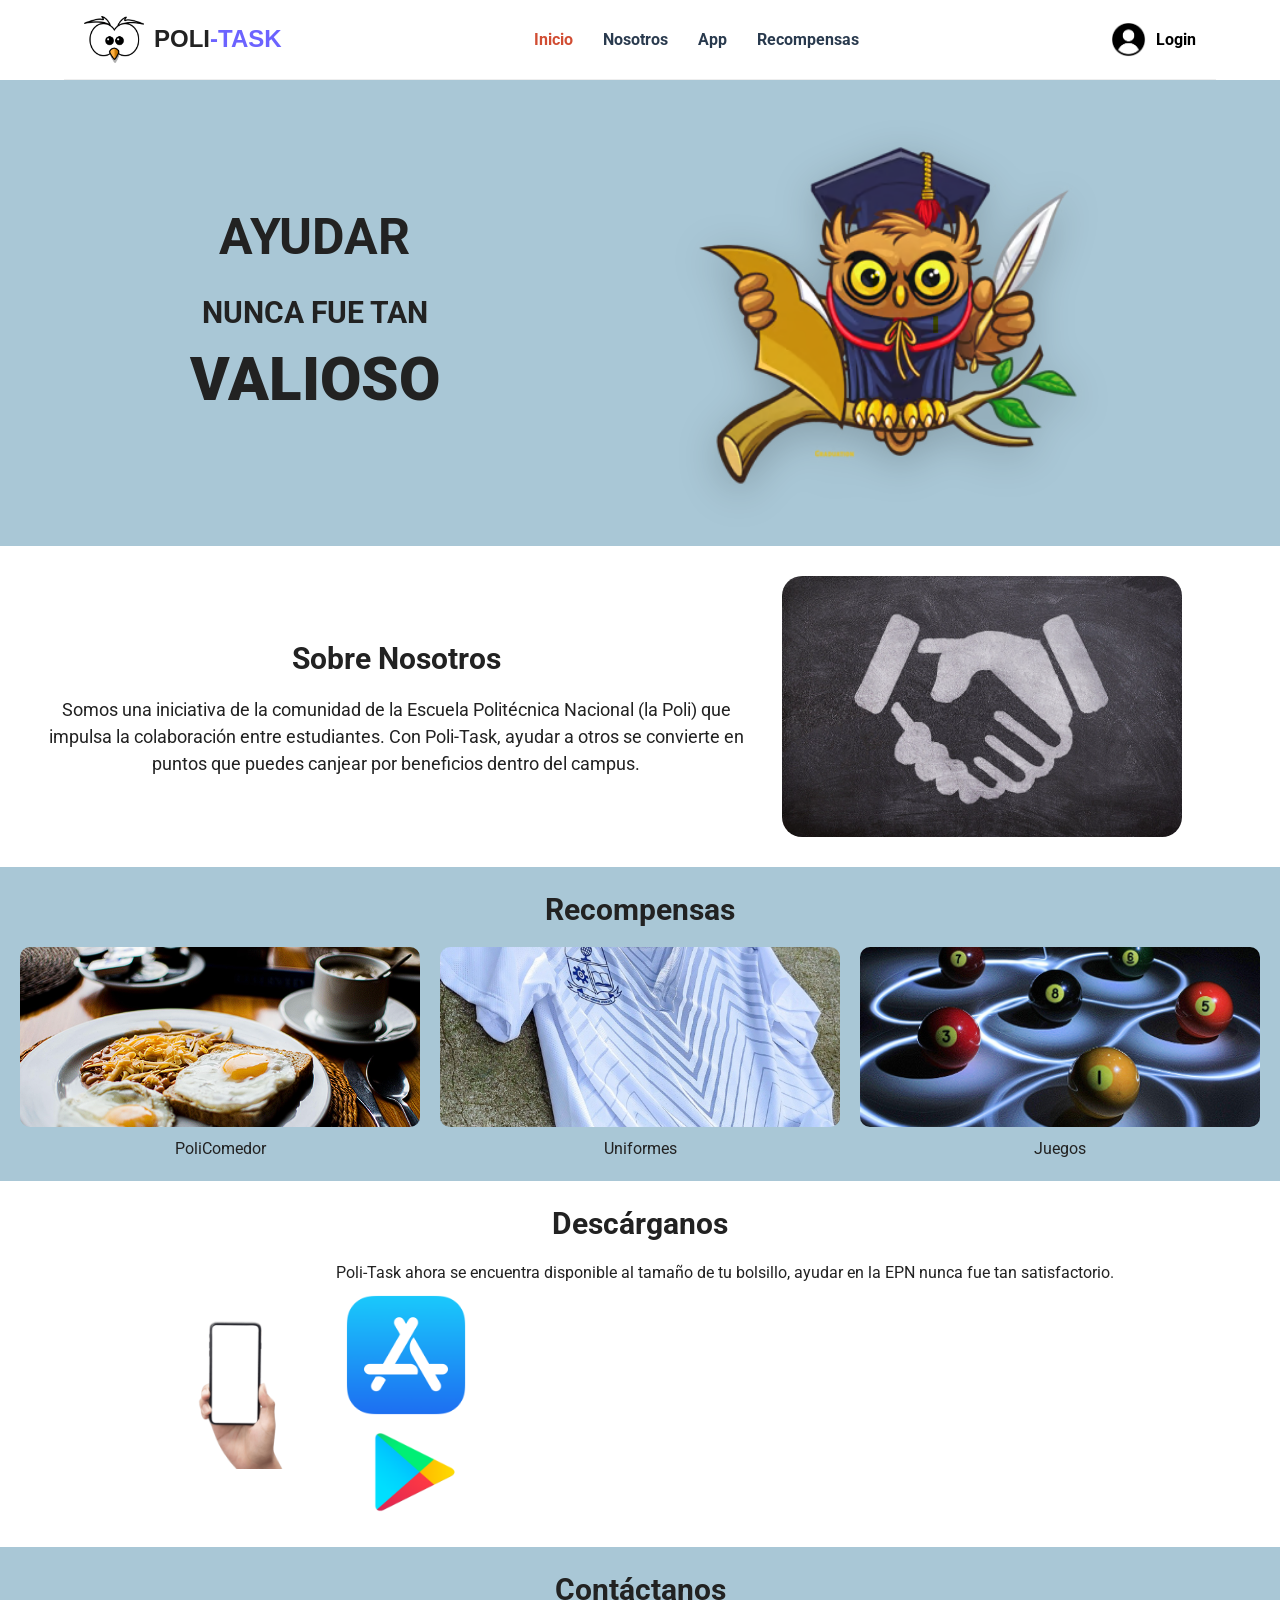
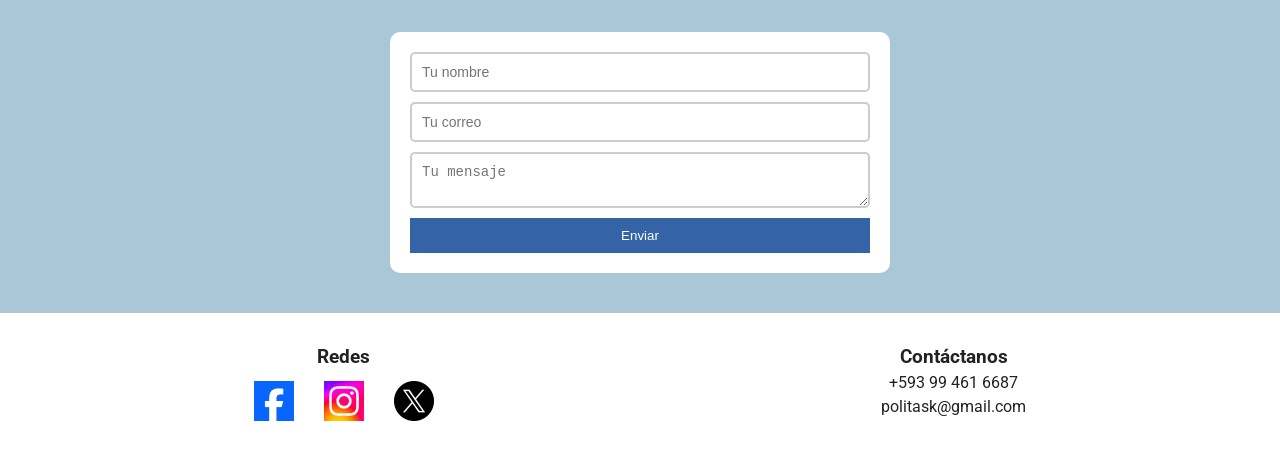
==== index.html @ e0061dfb "Optimización" ====
<!DOCTYPE html>
<html lang="es">
<head>
    <meta charset="UTF-8">
    <meta name="viewport" content="width=device-width, initial-scale=1.0">

    <title>Poli-Task</title>
    <meta name="description" content="Poli-Task: plataforma para ayudar estudiantes y ganar recompensas en la EPN">

    <!-- CSS -->
    <link rel="stylesheet" href="src/css/normalize.css">
    <link rel="stylesheet" href="src/css/style.css">

    <!-- Fonts optimizadas -->
    <link rel="preconnect" href="https://fonts.googleapis.com">
    <link rel="dns-prefetch" href="https://fonts.googleapis.com">
    <link rel="preconnect" href="https://fonts.gstatic.com" crossorigin>

    <link rel="preload" href="https://fonts.googleapis.com/css2?family=Roboto:wght@400;700&display=swap" as="style">
    <link rel="stylesheet" href="https://fonts.googleapis.com/css2?family=Roboto:wght@400;700&display=swap">

    <!-- Preload imagen principal -->
    <link rel="preload" as="image" href="src/images/buho.png">

    <!-- Favicon local -->
    <link rel="icon" href="src/images/favicon.ico">
</head>

<body>

<header class="container">
    <nav class="navbar">

        <div class="navbar__brand">
            <img src="src/images/logo.png" alt="logo" class="navbar__img" width="80" height="80">
            <h1 class="navbar__logo">
                POLI<span class="navbar__logo--primary">-TASK</span>
            </h1>
        </div>

        <ul class="navbar__menu">
            <li><a href="#" class="active">Inicio</a></li>
            <li><a href="#">Nosotros</a></li>
            <li><a href="#">App</a></li>
            <li><a href="#">Recompensas</a></li>
        </ul>

        <div class="navbar__login">
            <img src="src/images/user.png" alt="user" width="40" height="40">
            <a href="#">Login</a>
        </div>

    </nav>
</header>

<main>

    <!-- HERO -->
    <section class="hero">
        <div class="hero__text">
            <h2>AYUDAR</h2>
            <h3>NUNCA FUE TAN</h3>
            <h4>VALIOSO</h4>
        </div>

        <div class="hero__img">
            <img src="src/images/buho.png" alt="Buho" width="450" height="450">
        </div>
    </section>

    <!-- SOBRE NOSOTROS -->
    <section class="about">
        <div class="about__text">
            <h2>Sobre Nosotros</h2>
            <p>
                Somos una iniciativa de la comunidad de la Escuela Politécnica Nacional (la Poli) 
                que impulsa la colaboración entre estudiantes. Con Poli-Task, ayudar a otros se 
                convierte en puntos que puedes canjear por beneficios dentro del campus.
            </p>
        </div>

        <div class="about__img">
            <img src="src/images/manos.png" alt="Manos" width="450" height="450" loading="lazy">
        </div>
    </section>

    <!-- RECOMPENSAS -->
    <section class="rewards">
        <h2>Recompensas</h2>

        <div class="rewards__grid">
            <div class="reward">
                <img src="src/images/comida.png" alt="Comida" width="250" height="180" loading="lazy">
                <p>PoliComedor</p>
            </div>

            <div class="reward">
                <img src="src/images/uniforme.png" alt="Uniformes" width="250" height="180" loading="lazy">
                <p>Uniformes</p>
            </div>

            <div class="reward">
                <img src="src/images/juegos.png" alt="Juegos" width="250" height="180" loading="lazy">
                <p>Juegos</p>
            </div>
        </div>
    </section>

    <!-- DESCARGA -->
    <section class="download">
        <h2>Descárganos</h2>

        <div class="download__content">
            <img src="src/images/celular.png" alt="Celular" width="150" height="300" loading="lazy">

            <div>
                <p>
                    Poli-Task ahora se encuentra disponible al tamaño de tu bolsillo,
                    ayudar en la EPN nunca fue tan satisfactorio.
                </p>

                <div class="stores">
                    <img src="src/images/APP.png" alt="App Store" width="100" height="40" loading="lazy">
                    <img src="src/images/PLAY.png" alt="Play Store" width="100" height="40" loading="lazy">
                </div>
            </div>
        </div>
    </section>

    <!-- CONTACT -->
    <section class="contact">
        <h2>Contáctanos</h2>

        <form class="contact__form">
            <input type="text" placeholder="Tu nombre" required>
            <input type="email" placeholder="Tu correo" required>
            <textarea placeholder="Tu mensaje" required></textarea>
            <button type="submit">Enviar</button>
        </form>
    </section>

    <!-- FOOTER -->
    <footer class="footer">
        <div class="footer__social">
            <h3>Redes</h3>

            <div class="footer__icons">
                <img src="src/images/facebook.png" alt="facebook" width="50" height="50" loading="lazy">
                <img src="src/images/ig.png" alt="Instagram" width="50" height="50" loading="lazy">
                <img src="src/images/x.png" alt="x" width="50" height="50" loading="lazy">
            </div>
        </div>

        <div class="footer__contact">
            <h3>Contáctanos</h3>
            <p>+593 99 461 6687</p>
            <p>politask@gmail.com</p>
        </div>
    </footer>

</main>    
</body>
</html>
---- src/css/style.css ----
/* VARIABLES */
:root {
    --colorSecundario: #6c63ff; 
    --colorResaltado: #d14d33; 
    --colorTexto: #222; /* 🔥 mejor contraste */

    --colorUno: #FFFFFF;
    --colorCuatro: #293A4E;
    --colorCinco: #000000;

    --fuentePrincipal: "Roboto", sans-serif;
    --fuenteSecundaria: "Lato", sans-serif;
}

/* RESET */
* {
    margin: 0;
    padding: 0;
    box-sizing: border-box;
}

html {
    background-color: var(--colorUno);
    font-size: 62.5%;
    scroll-behavior: smooth; /* 🔥 mejora UX */
}

body {
    font-family: var(--fuentePrincipal);
    color: var(--colorTexto);
    font-size: 1.6rem; /* 🔥 mejor que 21px */
    line-height: 1.5;
}

/* 🔥 IMÁGENES OPTIMIZADAS */
img {
    max-width: 100%;
    height: auto;
    display: block;
}

/* TEXTOS */
h2 {
    margin-bottom: 1.5rem;
    text-align: center;
    font-size: 3rem;
}

/* CONTENEDOR */
.container {
    max-width: 120rem; /* 🔥 menos ancho = mejor UX */
    width: 90%;
    margin: 0 auto;
}

/* NAVBAR */
.navbar {
    background-color: var(--colorUno);
    padding: 1rem 2rem;
    display: flex;
    align-items: center;
    justify-content: space-between;
    min-height: 8rem;
    border-bottom: 1px solid #eee;
}

.navbar__brand {
    display: flex;
    align-items: center;
    gap: 1rem;
}

.navbar__img {
    width: 6rem;
}

.navbar__logo {
    font-size: 2.4rem;
    font-family: var(--fuenteSecundaria);
    font-weight: 900;
    text-transform: uppercase;
}

.navbar__logo--primary {
    color: var(--colorSecundario);
}

.navbar__menu {
    display: flex;
    gap: 3rem;
    list-style: none;
}

.navbar__menu a {
    font-size: 1.6rem;
    font-weight: 700;
    text-decoration: none;
    color: var(--colorCuatro);
    transition: color 0.3s ease;
}

.navbar__menu a.active {
    color: var(--colorResaltado);
}

.navbar__menu a:hover {
    color: var(--colorSecundario);
}

.navbar__login {
    display: flex;
    align-items: center;
    gap: 1rem;
}

.navbar__login img {
    width: 3.5rem;
    border-radius: 50%;
}

.navbar__login a {
    font-size: 1.6rem;
    text-decoration: none;
    color: var(--colorCinco);
    font-weight: bold;
}

/* HERO */
.hero {
    background-color: #a9c7d6;
    display: flex;
    align-items: center;
    justify-content: space-around;
    padding: 6rem 5%;
    text-align: center;
    min-height: 400px;
}

.hero__text h2 {
    font-size: 5rem;
}

.hero__text h3 {
    font-size: 3rem;
}

.hero__text h4 {
    font-size: 6rem;
    font-weight: 900;
}

.hero__img img {
    max-width: 400px;
    filter: drop-shadow(0 10px 20px rgba(0,0,0,0.2));
}

/* ABOUT */
.about {
    display: flex;
    align-items: center;
    padding: 3rem;
    gap: 2rem;
}

.about__text {
    width: 60%;
    text-align: center;
}

.about__text h2 {
    font-size: 3rem;
}

.about__text p {
    font-size: 1.8rem;
}

.about__img img {
    max-width: 400px;
    border-radius: 20px;
}

/* REWARDS */
.rewards {
    background-color: #a9c7d6;
    text-align: center;
    padding: 2rem;
}

.rewards__grid {
    display: grid;
    grid-template-columns: repeat(auto-fit, minmax(200px, 1fr));
    gap: 2rem;
}

.reward img {
    width: 100%;
    height: 180px;
    object-fit: cover;
    border-radius: 10px;
    cursor: pointer;
}

.reward p {
    margin-top: 1rem;
    font-size: 1.6rem;
}

/* DOWNLOAD */
.download {
    padding: 2rem;
    text-align: center;
}

.download__content {
    display: flex;
    flex-wrap: wrap;
    align-items: center;
    justify-content: center;
    gap: 2rem;
}

.download__content img {
    max-width: 150px;
}

.download p {
    font-size: 1.6rem;
}

.stores img {
    width: 120px;
    margin: 10px;
    cursor: pointer;
}

/* CONTACT */
.contact {
    padding: 2rem;
    text-align: center;
    background-color: #a9c7d6;
}

.contact__form {
    display: flex;
    flex-direction: column;
    gap: 1rem;
    max-width: 500px;
    margin: 2rem auto;
    background: #ffffff; /* 🔥 mejor contraste */
    padding: 2rem;
    border-radius: 10px;
}

.contact__form input,
.contact__form textarea {
    padding: 1rem;
    border-radius: 5px;
    border: 2px solid #ccc;
    font-size: 1.4rem;
}

.contact__form button {
    padding: 1rem;
    background-color: #3464a7;
    color: white;
    border: none;
    cursor: pointer;
    transition: background 0.3s;
}

.contact__form button:hover {
    background-color: #274c80;
}

/* FOOTER */
.footer {
    display: flex;
    justify-content: space-around;
    padding: 3rem;
    flex-wrap: wrap;
    text-align: center;
}

.footer__icons {
    display: flex;
    gap: 3rem;
    margin-top: 10px;
}

.footer__icons img {
    width: 40px;
    cursor: pointer;
}

/* RESPONSIVE */
@media (max-width: 768px) {

    .navbar {
        flex-direction: column;
        gap: 1rem;
    }

    .navbar__menu {
        flex-direction: column;
    }

    .hero {
        flex-direction: column;
        padding: 3rem;
    }

    .hero__text h2 { font-size: 3.5rem; }
    .hero__text h3 { font-size: 2.5rem; }
    .hero__text h4 { font-size: 4rem; }

    .about {
        flex-direction: column;
    }

    .about__text {
        width: 100%;
    }

    .download__content {
        flex-direction: column;
    }

    .footer {
        flex-direction: column;
        gap: 2rem;
    }
}
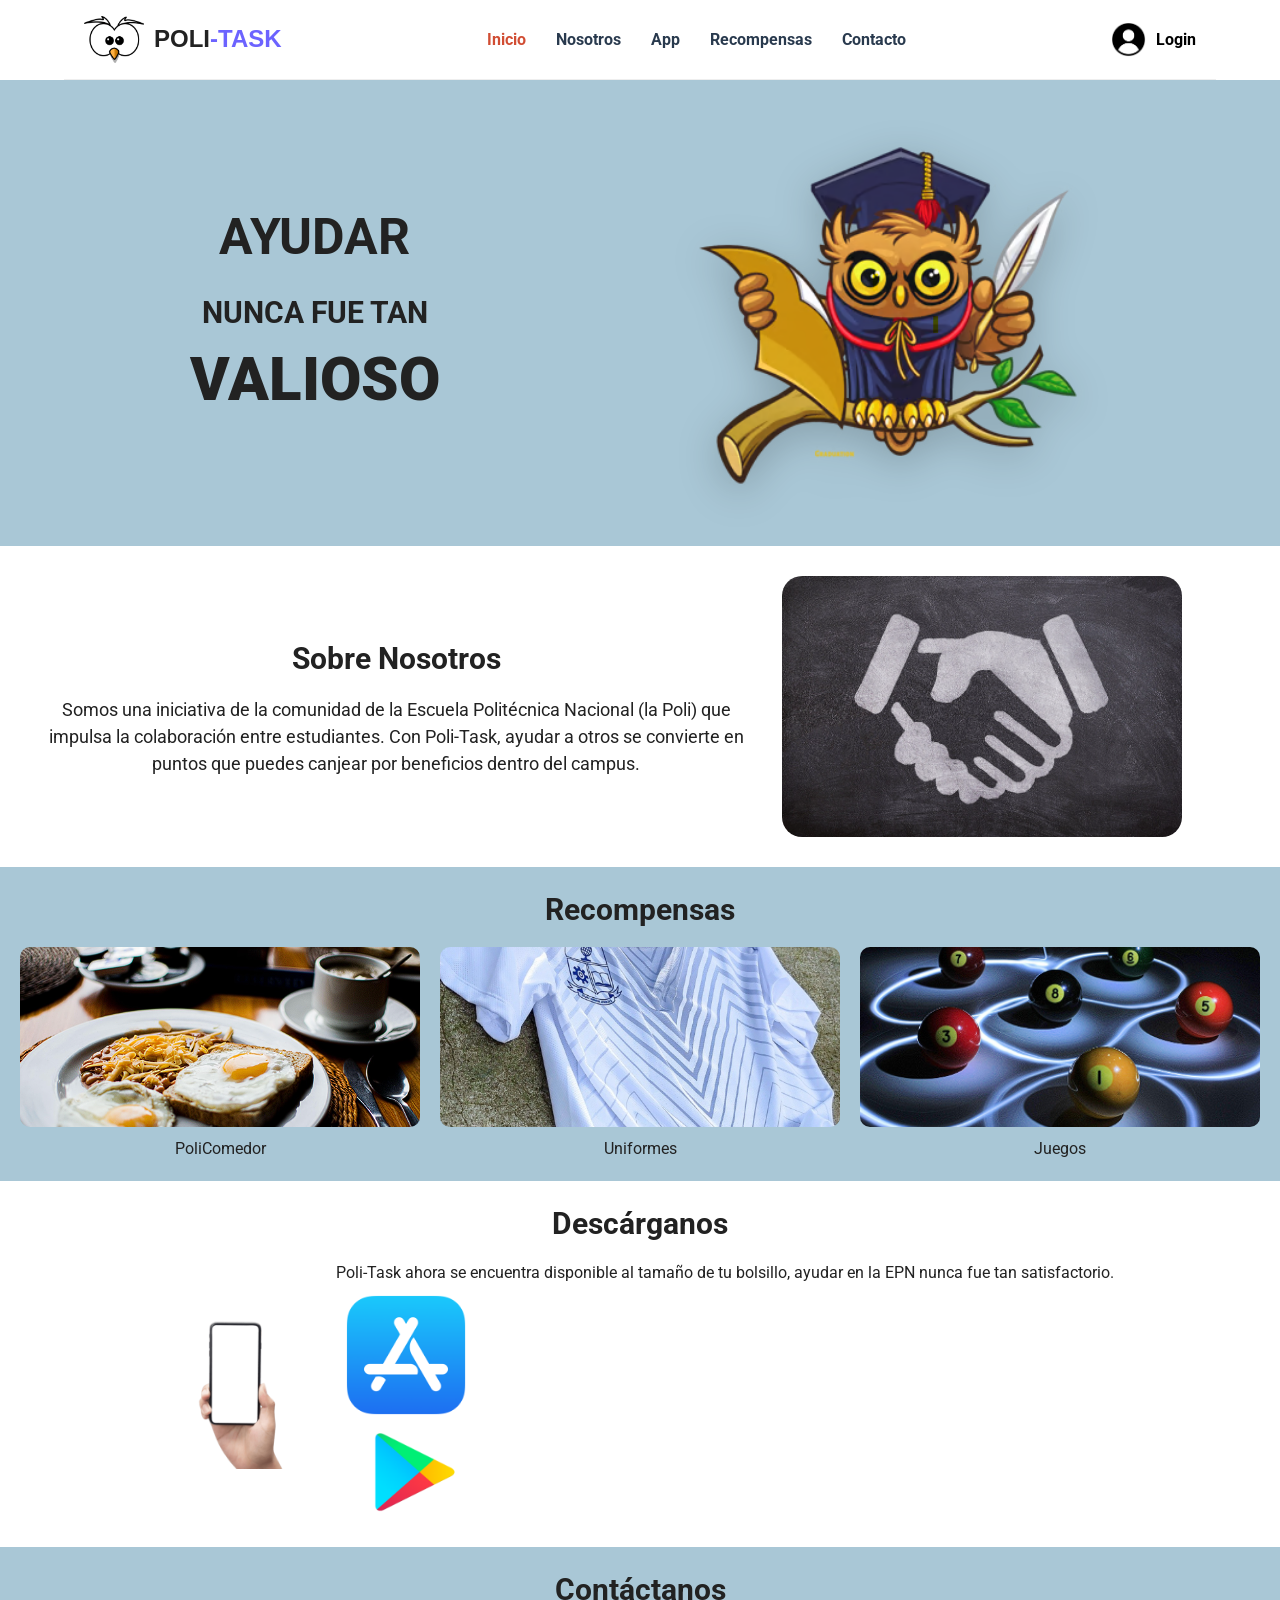
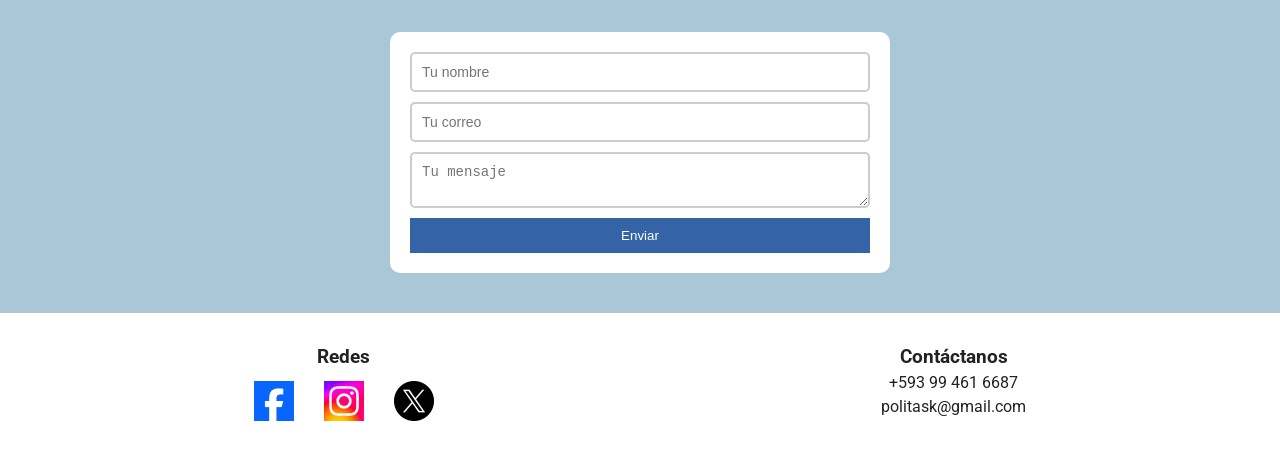
==== commit 5cb8fd19: "MENU" ====
--- a/index.html
+++ b/index.html
@@ -38,11 +38,13 @@
             </h1>
         </div>
 
+        <!-- 🔥 MENÚ CORREGIDO -->
         <ul class="navbar__menu">
-            <li><a href="#" class="active">Inicio</a></li>
-            <li><a href="#">Nosotros</a></li>
-            <li><a href="#">App</a></li>
-            <li><a href="#">Recompensas</a></li>
+            <li><a href="#inicio" class="active">Inicio</a></li>
+            <li><a href="#nosotros">Nosotros</a></li>
+            <li><a href="#app">App</a></li>
+            <li><a href="#recompensas">Recompensas</a></li>
+            <li><a href="#contacto">Contacto</a></li>
         </ul>
 
         <div class="navbar__login">
@@ -56,7 +58,7 @@
 <main>
 
     <!-- HERO -->
-    <section class="hero">
+    <section class="hero" id="inicio">
         <div class="hero__text">
             <h2>AYUDAR</h2>
             <h3>NUNCA FUE TAN</h3>
@@ -69,7 +71,7 @@
     </section>
 
     <!-- SOBRE NOSOTROS -->
-    <section class="about">
+    <section class="about" id="nosotros">
         <div class="about__text">
             <h2>Sobre Nosotros</h2>
             <p>
@@ -80,17 +82,17 @@
         </div>
 
         <div class="about__img">
-            <img src="src/images/manos.png" alt="Manos" width="450" height="450" loading="lazy">
+            <img src="src/images/manos.png" alt="Manos ayudando" width="450" height="450" loading="lazy">
         </div>
     </section>
 
     <!-- RECOMPENSAS -->
-    <section class="rewards">
+    <section class="rewards" id="recompensas">
         <h2>Recompensas</h2>
 
         <div class="rewards__grid">
             <div class="reward">
-                <img src="src/images/comida.png" alt="Comida" width="250" height="180" loading="lazy">
+                <img src="src/images/comida.png" alt="Comida en PoliComedor" width="250" height="180" loading="lazy">
                 <p>PoliComedor</p>
             </div>
 
@@ -107,11 +109,11 @@
     </section>
 
     <!-- DESCARGA -->
-    <section class="download">
+    <section class="download" id="app">
         <h2>Descárganos</h2>
 
         <div class="download__content">
-            <img src="src/images/celular.png" alt="Celular" width="150" height="300" loading="lazy">
+            <img src="src/images/celular.png" alt="Aplicación en celular" width="150" height="300" loading="lazy">
 
             <div>
                 <p>
@@ -120,15 +122,15 @@
                 </p>
 
                 <div class="stores">
-                    <img src="src/images/APP.png" alt="App Store" width="100" height="40" loading="lazy">
-                    <img src="src/images/PLAY.png" alt="Play Store" width="100" height="40" loading="lazy">
+                    <img src="src/images/APP.png" alt="Descargar en App Store" width="100" height="40" loading="lazy">
+                    <img src="src/images/PLAY.png" alt="Descargar en Play Store" width="100" height="40" loading="lazy">
                 </div>
             </div>
         </div>
     </section>
 
-    <!-- CONTACT -->
-    <section class="contact">
+    <!-- CONTACTO -->
+    <section class="contact" id="contacto">
         <h2>Contáctanos</h2>
 
         <form class="contact__form">
@@ -145,9 +147,9 @@
             <h3>Redes</h3>
 
             <div class="footer__icons">
-                <img src="src/images/facebook.png" alt="facebook" width="50" height="50" loading="lazy">
+                <img src="src/images/facebook.png" alt="Facebook" width="50" height="50" loading="lazy">
                 <img src="src/images/ig.png" alt="Instagram" width="50" height="50" loading="lazy">
-                <img src="src/images/x.png" alt="x" width="50" height="50" loading="lazy">
+                <img src="src/images/x.png" alt="X (Twitter)" width="50" height="50" loading="lazy">
             </div>
         </div>
 
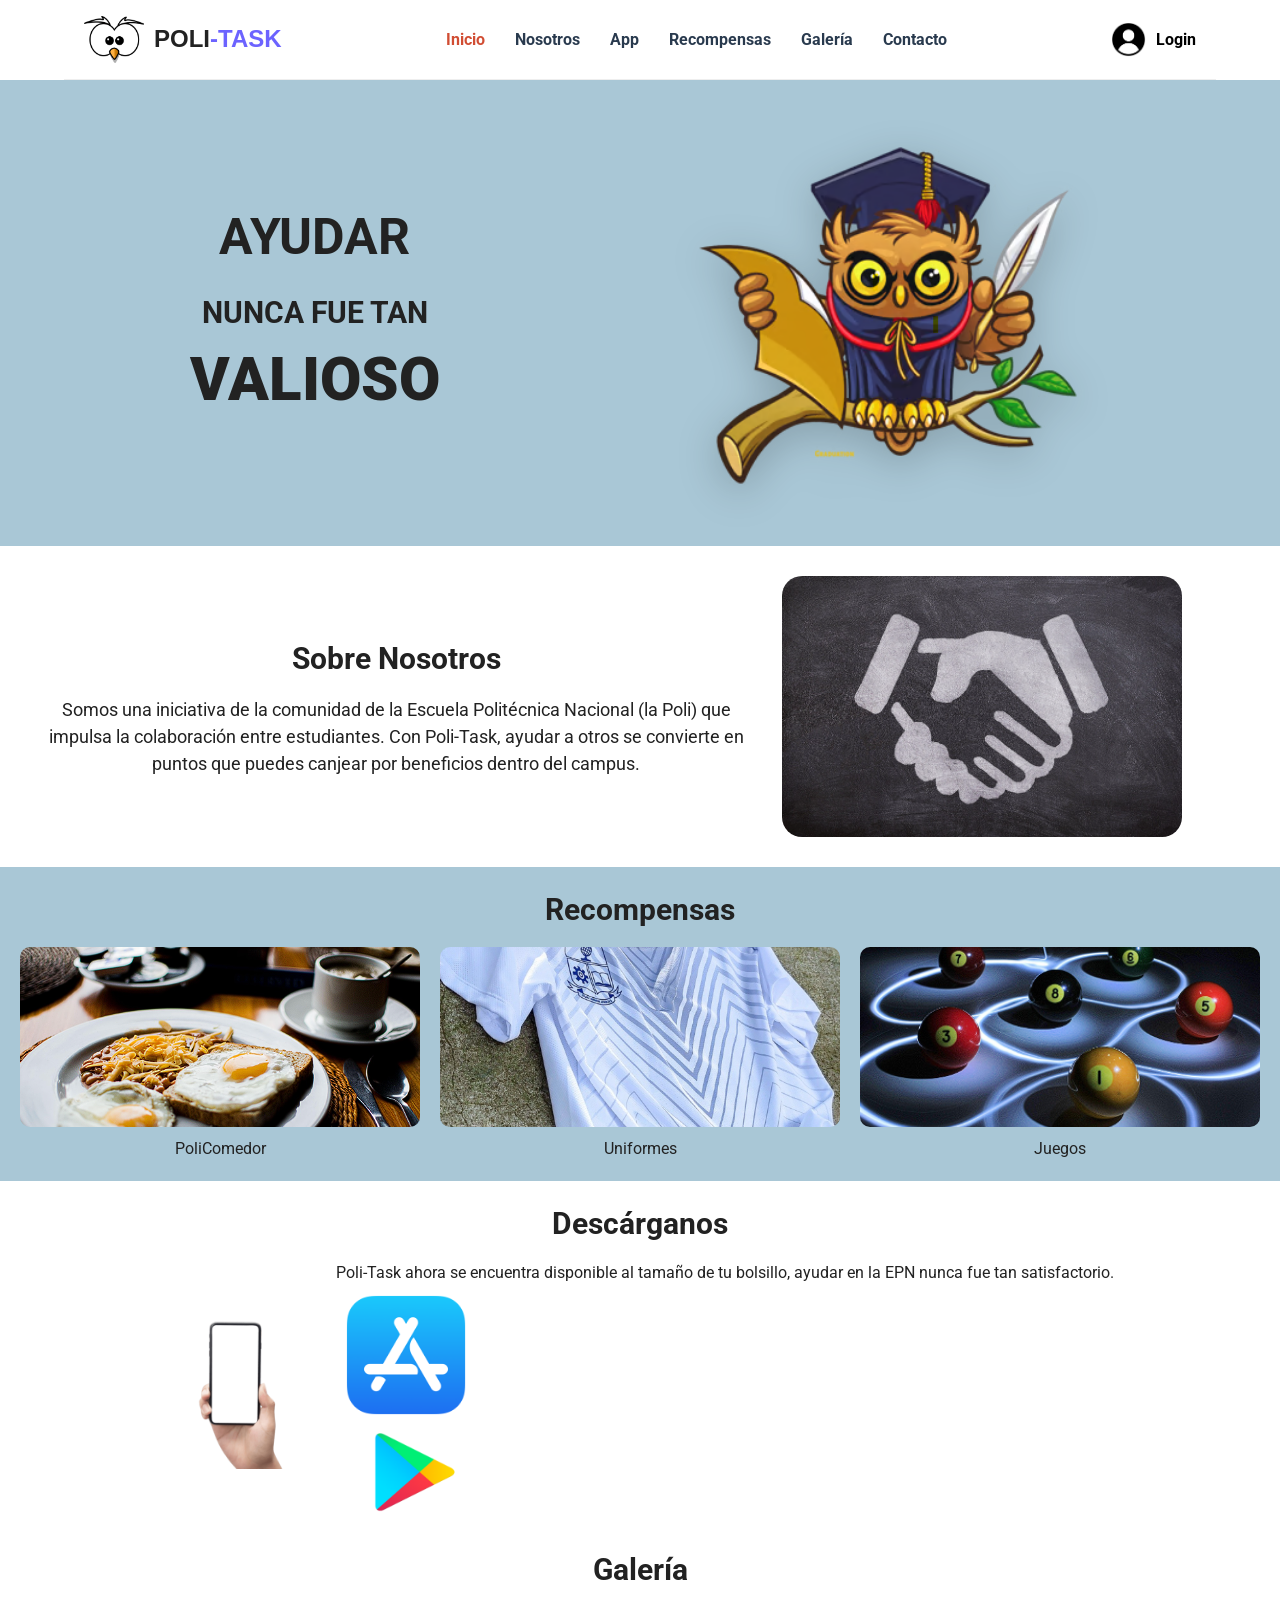
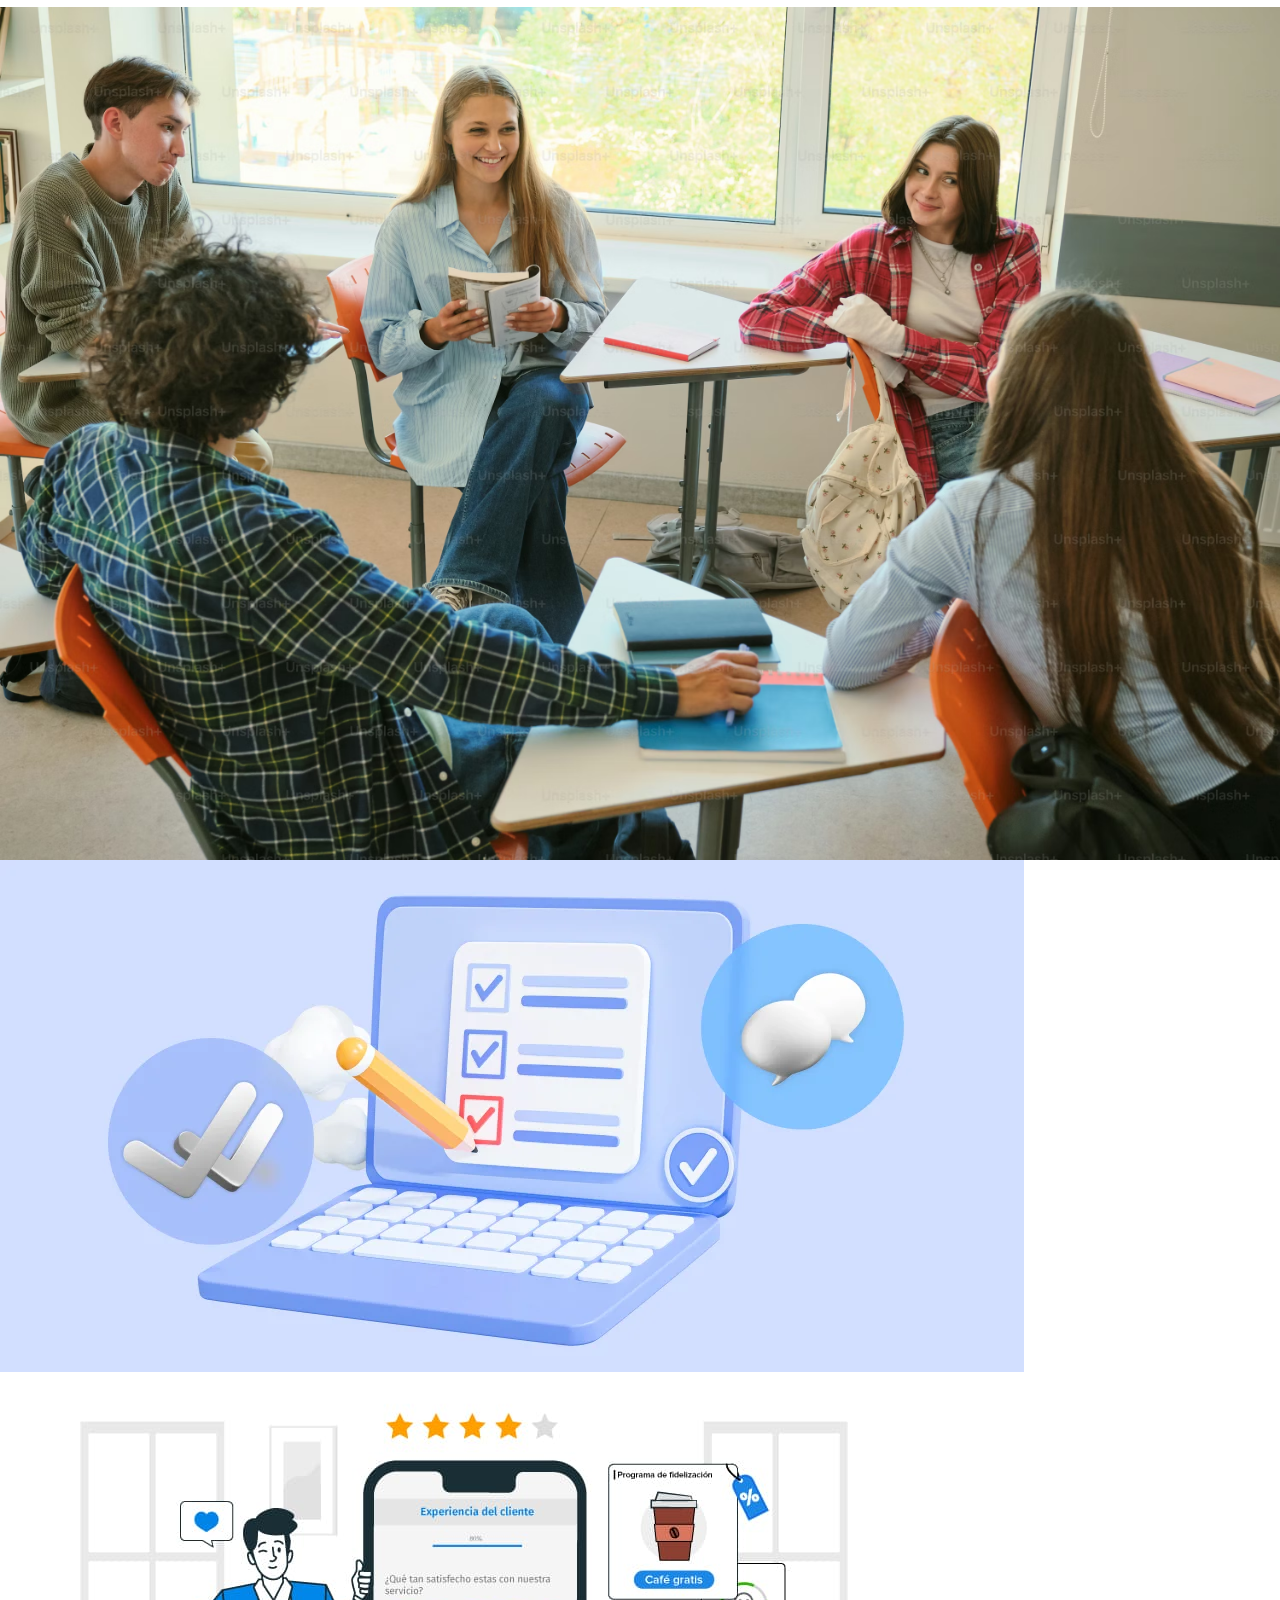
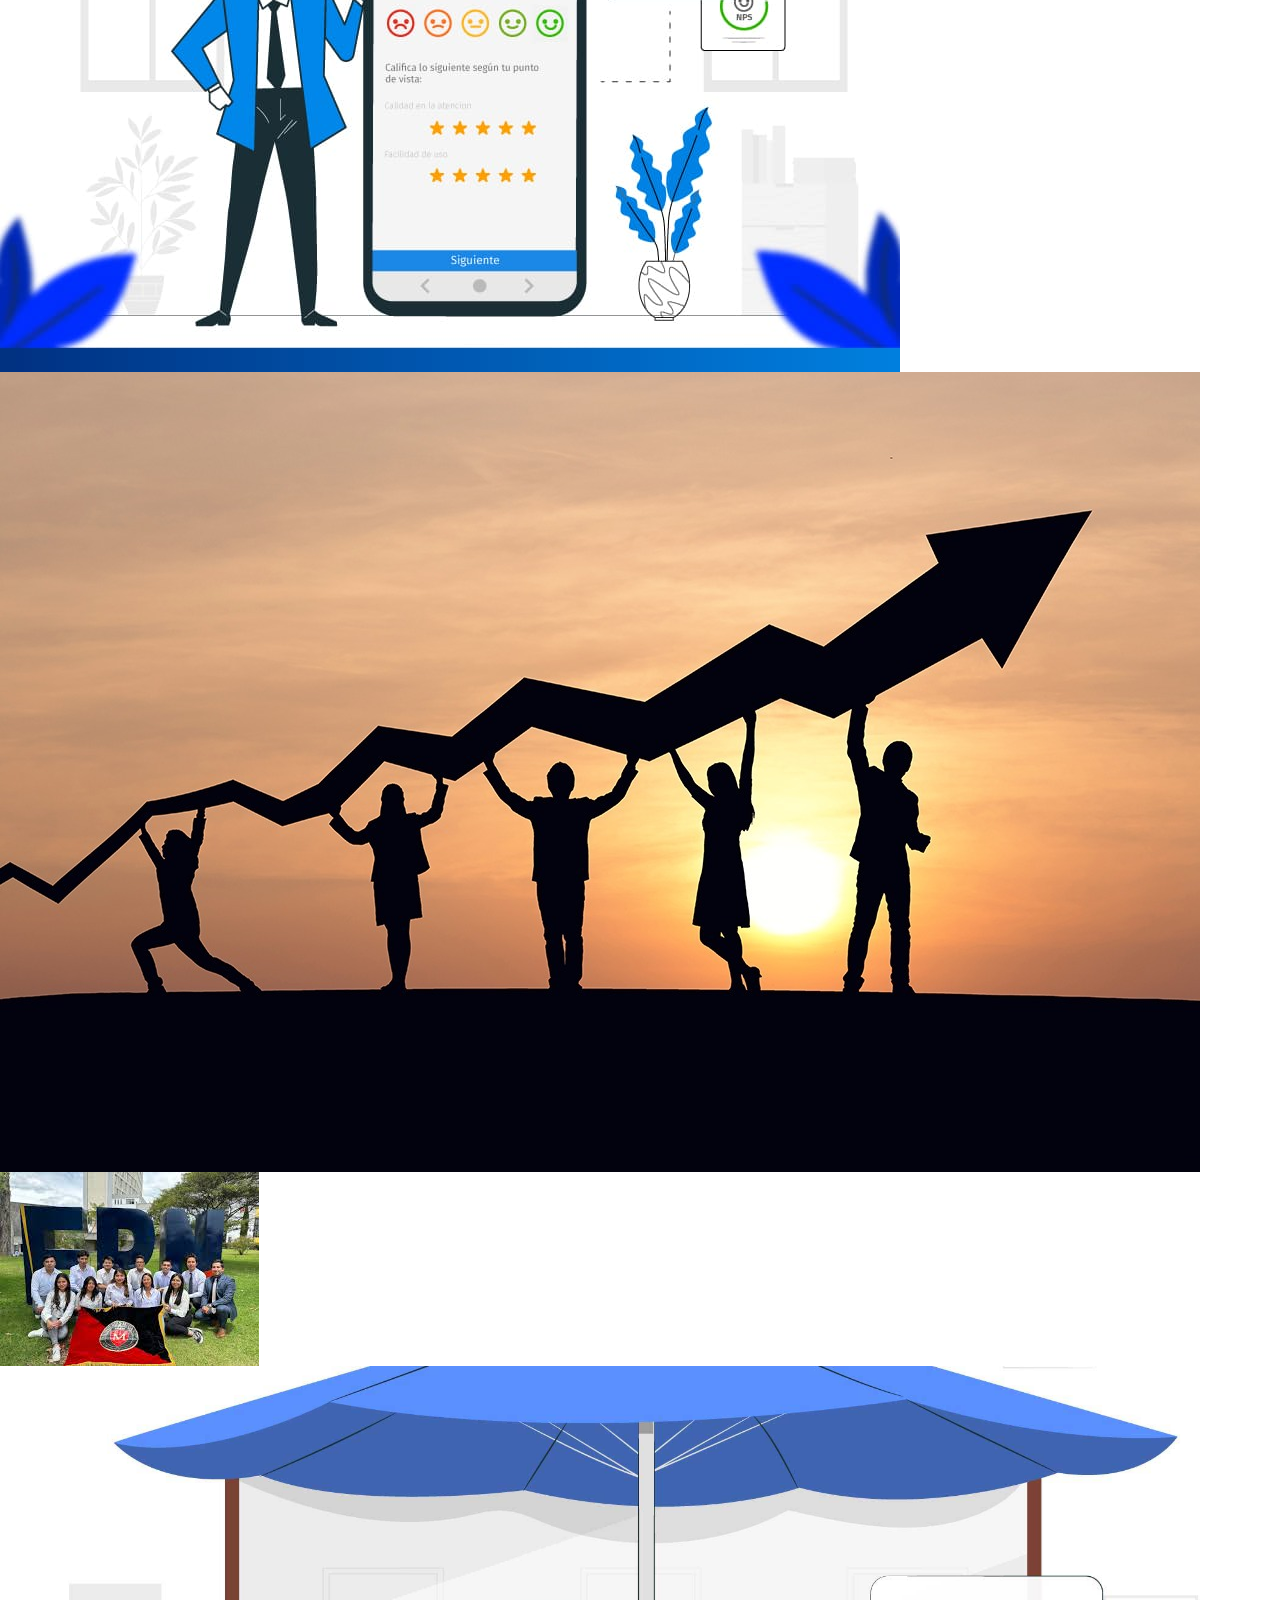
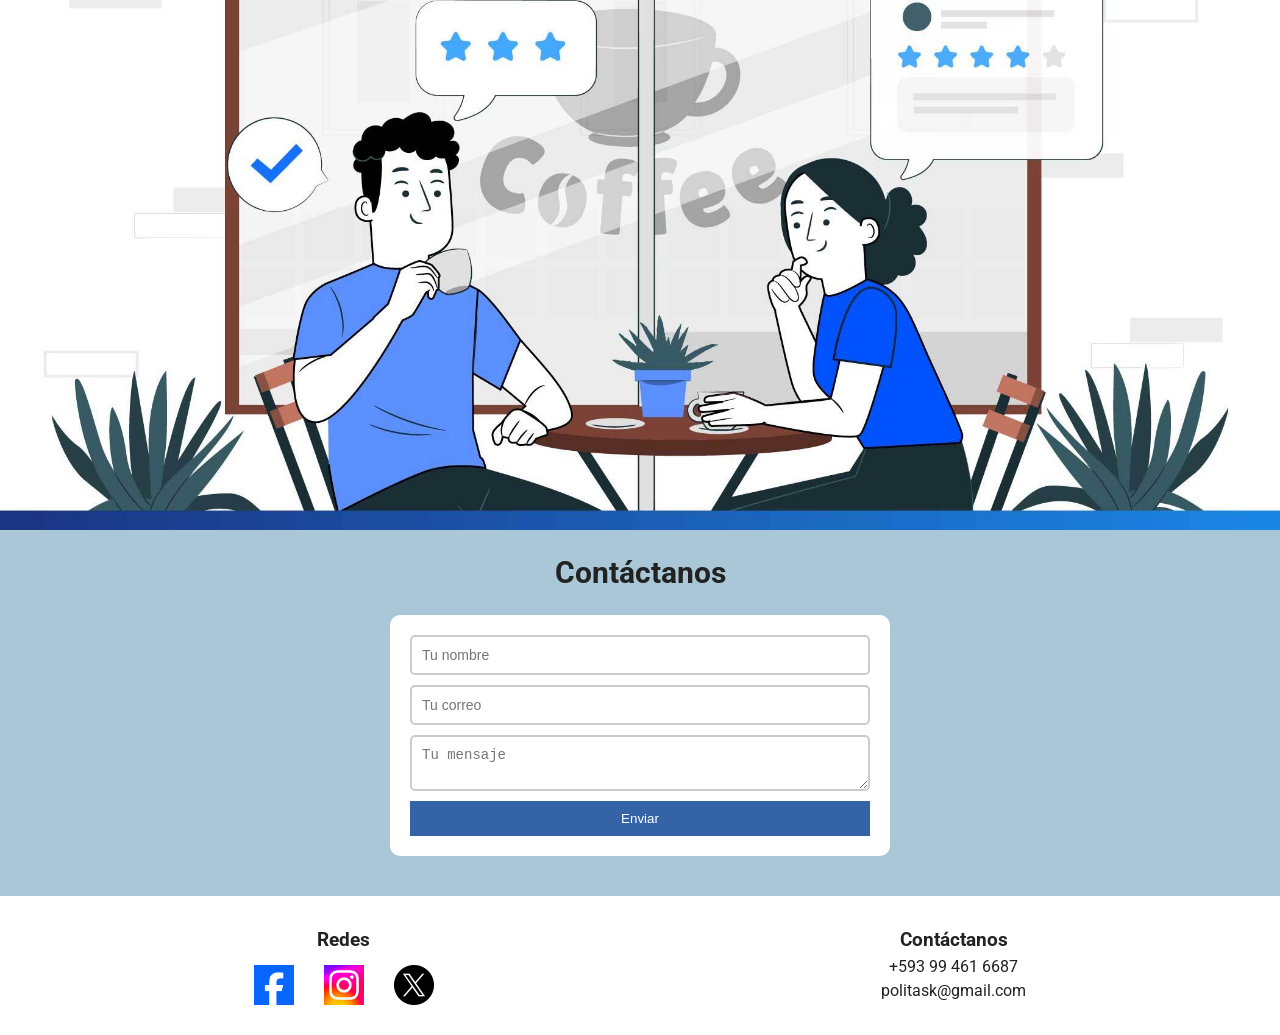
==== commit 2456d2ee: "Se agrego la seccion GALLERY e imagenes" ====
--- a/index.html
+++ b/index.html
@@ -38,12 +38,13 @@
             </h1>
         </div>
 
-        <!-- 🔥 MENÚ CORREGIDO -->
+        <!-- MENÚ CORREGIDO -->
         <ul class="navbar__menu">
             <li><a href="#inicio" class="active">Inicio</a></li>
             <li><a href="#nosotros">Nosotros</a></li>
             <li><a href="#app">App</a></li>
             <li><a href="#recompensas">Recompensas</a></li>
+            <li><a href="#gallery">Galería</a></li>
             <li><a href="#contacto">Contacto</a></li>
         </ul>
 
@@ -128,6 +129,31 @@
             </div>
         </div>
     </section>
+    <!-- Gallery-->
+    <section class="gallery" id="gallery">
+        <h2>Galería</h2>
+        <div class="gallery__grid">
+            <div class="gallery__item">
+                <img src="src/images/gallery1.png" alt="Estudiantes colaborando" loading="lazy">
+            </div>
+            <div class="gallery__item">
+                <img src="src/images/gallery2.png" alt="Uso de Poli-Task" loading="lazy">
+            </div>
+            <div class="gallery__item">
+                <img src="src/images/gallery3.png" alt="Recompensas obtenidas" loading="lazy">
+            </div>
+            <div class="gallery__item">
+                <img src="src/images/gallery4.png" alt="Trabajo en equipo" loading="lazy">
+            </div>
+            <div class="gallery__item">
+                <img src="src/images/gallery5.png" alt="Comunidad EPN" loading="lazy">
+            </div>
+            <div class="gallery__item">
+                <img src="src/images/gallery6.png" alt="Experiencia Poli-Task" loading="lazy">
+            </div>
+        </div>
+
+    </section>
 
     <!-- CONTACTO -->
     <section class="contact" id="contacto">
@@ -160,6 +186,7 @@
         </div>
     </footer>
 
+
 </main>    
 </body>
 </html>
--- a/src/css/style.css
+++ b/src/css/style.css
@@ -2,7 +2,7 @@
 :root {
     --colorSecundario: #6c63ff; 
     --colorResaltado: #d14d33; 
-    --colorTexto: #222; /* 🔥 mejor contraste */
+    --colorTexto: #222; /* mejor contraste */
 
     --colorUno: #FFFFFF;
     --colorCuatro: #293A4E;
@@ -22,17 +22,17 @@
 html {
     background-color: var(--colorUno);
     font-size: 62.5%;
-    scroll-behavior: smooth; /* 🔥 mejora UX */
+    scroll-behavior: smooth; /* mejora UX */
 }
 
 body {
     font-family: var(--fuentePrincipal);
     color: var(--colorTexto);
-    font-size: 1.6rem; /* 🔥 mejor que 21px */
+    font-size: 1.6rem; /* mejor que 21px */
     line-height: 1.5;
 }
 
-/* 🔥 IMÁGENES OPTIMIZADAS */
+/* IMÁGENES OPTIMIZADAS */
 img {
     max-width: 100%;
     height: auto;
@@ -48,7 +48,7 @@
 
 /* CONTENEDOR */
 .container {
-    max-width: 120rem; /* 🔥 menos ancho = mejor UX */
+    max-width: 120rem; /* menos ancho = mejor UX */
     width: 90%;
     margin: 0 auto;
 }
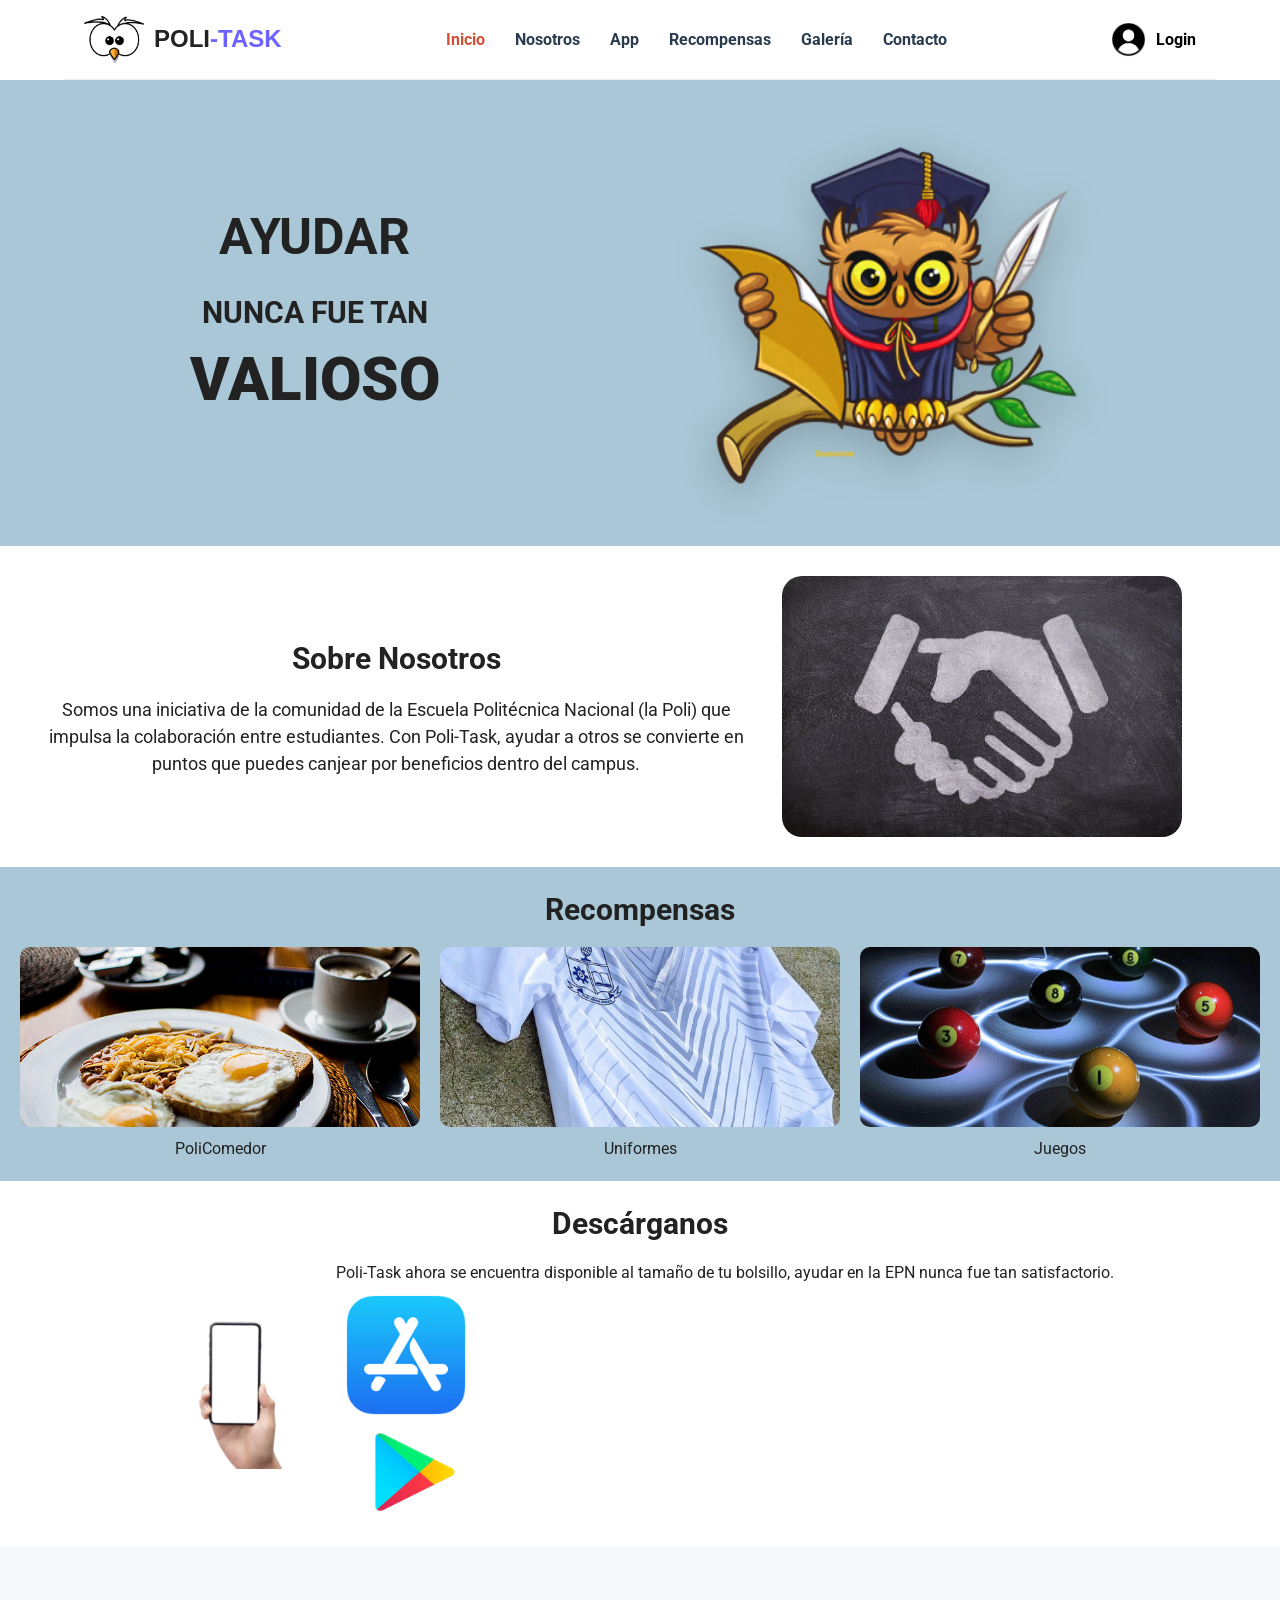
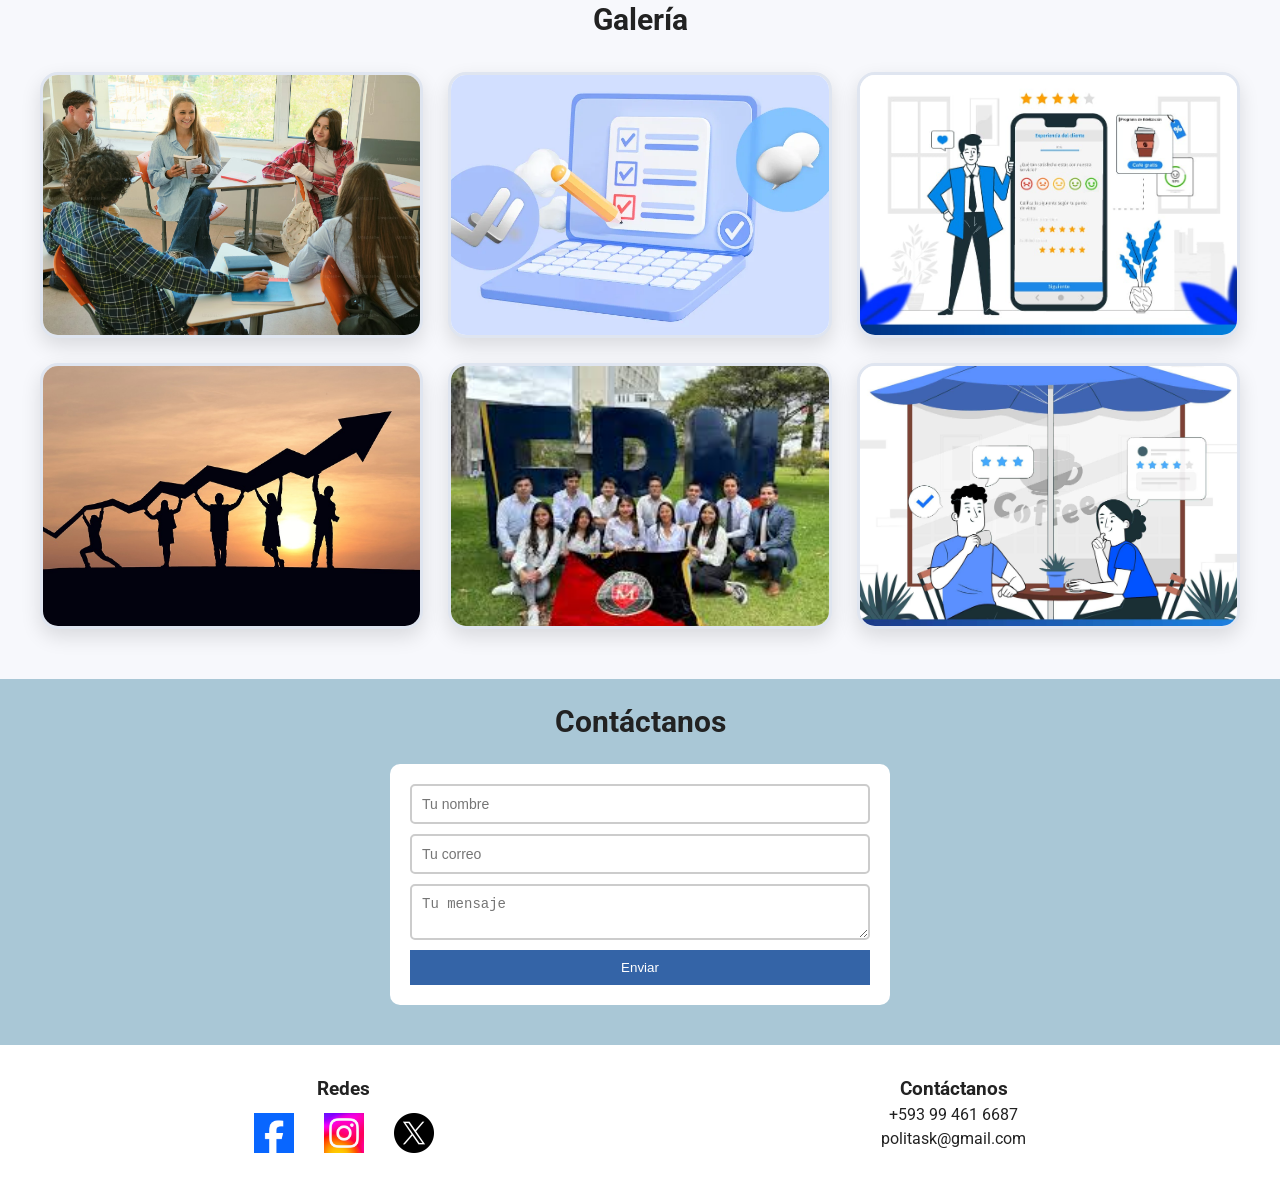
==== commit 8e8a546d: "Actualizada Gallery y estilos finales" ====
--- a/index.html
+++ b/index.html
@@ -131,26 +131,35 @@
     </section>
     <!-- Gallery-->
     <section class="gallery" id="gallery">
+
         <h2>Galería</h2>
+
         <div class="gallery__grid">
-            <div class="gallery__item">
-                <img src="src/images/gallery1.png" alt="Estudiantes colaborando" loading="lazy">
-            </div>
-            <div class="gallery__item">
-                <img src="src/images/gallery2.png" alt="Uso de Poli-Task" loading="lazy">
-            </div>
-            <div class="gallery__item">
-                <img src="src/images/gallery3.png" alt="Recompensas obtenidas" loading="lazy">
-            </div>
-            <div class="gallery__item">
-                <img src="src/images/gallery4.png" alt="Trabajo en equipo" loading="lazy">
-            </div>
-            <div class="gallery__item">
-                <img src="src/images/gallery5.png" alt="Comunidad EPN" loading="lazy">
-            </div>
-            <div class="gallery__item">
-                <img src="src/images/gallery6.png" alt="Experiencia Poli-Task" loading="lazy">
-            </div>
+
+            <div class="gallery__card">
+                <img src="src/images/gallery1.png" alt="Imagen 1">
+            </div>
+
+            <div class="gallery__card">
+                <img src="src/images/gallery2.png" alt="Imagen 2">
+            </div>
+
+            <div class="gallery__card">
+                <img src="src/images/gallery3.png" alt="Imagen 3">
+            </div>
+
+            <div class="gallery__card">
+                <img src="src/images/gallery4.png" alt="Imagen 4">
+            </div>
+
+            <div class="gallery__card">
+                <img src="src/images/gallery5.png" alt="Imagen 5">
+            </div>
+
+            <div class="gallery__card">
+                <img src="src/images/gallery6.png" alt="Imagen 6">
+            </div>
+
         </div>
 
     </section>
--- a/src/css/style.css
+++ b/src/css/style.css
@@ -233,6 +233,46 @@
     margin: 10px;
     cursor: pointer;
 }
+/* GALLERY */
+.gallery{
+    padding: 5rem 2rem;
+    background: #f7f8fc;
+    text-align: center;
+}
+
+.gallery h2{
+    margin-bottom: 3rem;
+}
+
+.gallery__grid{
+    max-width: 1200px;
+    margin: 0 auto;
+
+    display:grid;
+    grid-template-columns: repeat(3,1fr);
+    gap:2.5rem;
+}
+
+.gallery__card{
+    background:white;
+    border-radius:18px;
+    overflow:hidden;
+    box-shadow:0 8px 20px rgba(0,0,0,.12);
+    border:3px solid #dfe5f0;
+    transition:.35s ease;
+}
+
+.gallery__card:hover{
+    transform:translateY(-8px);
+    box-shadow:0 14px 28px rgba(0,0,0,.18);
+}
+
+.gallery__card img{
+    width:100%;
+    height:260px;
+    object-fit:cover;
+    display:block;
+}
 
 /* CONTACT */
 .contact {
@@ -247,7 +287,7 @@
     gap: 1rem;
     max-width: 500px;
     margin: 2rem auto;
-    background: #ffffff; /* 🔥 mejor contraste */
+    background: #ffffff; /*  mejor contraste */
     padding: 2rem;
     border-radius: 10px;
 }
@@ -325,6 +365,13 @@
     .download__content {
         flex-direction: column;
     }
+    .gallery__grid {
+        grid-template-columns:1fr;
+    }
+
+    .gallery__card img {
+        height:220px;
+    }
 
     .footer {
         flex-direction: column;
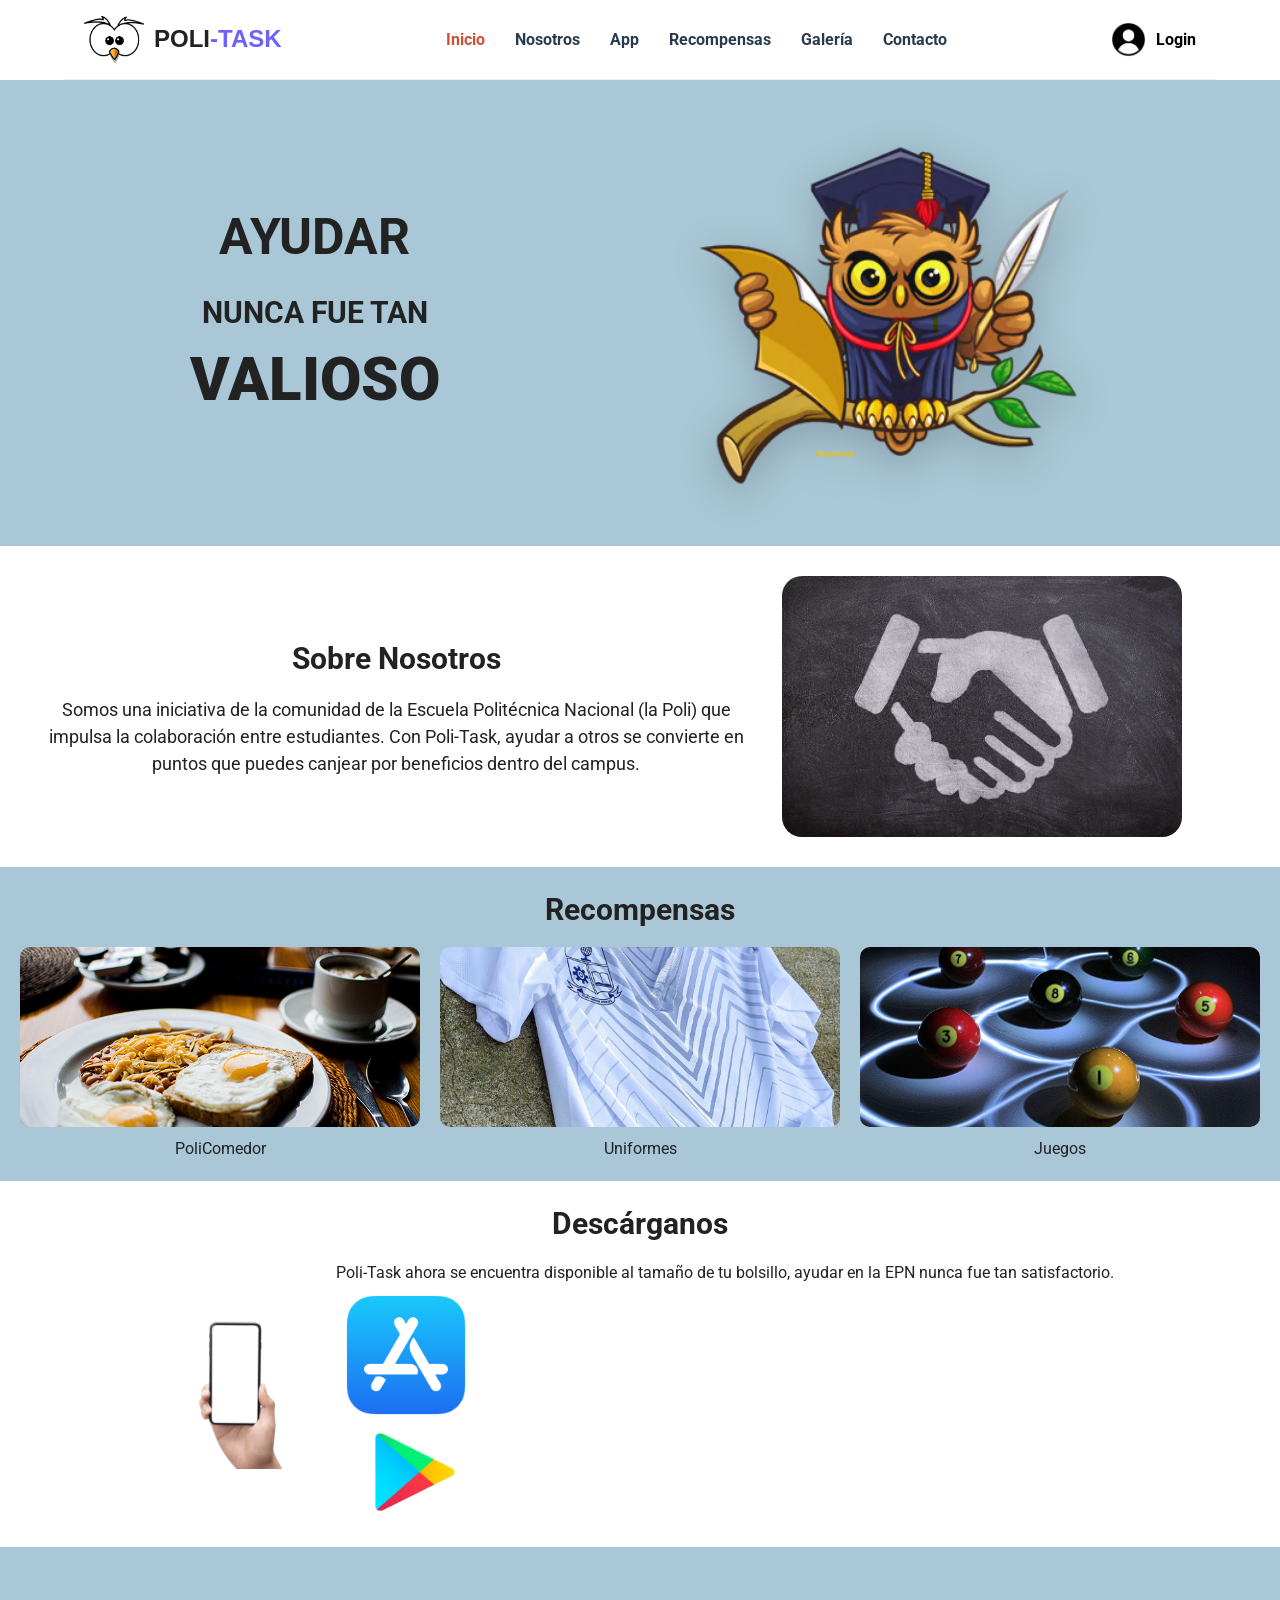
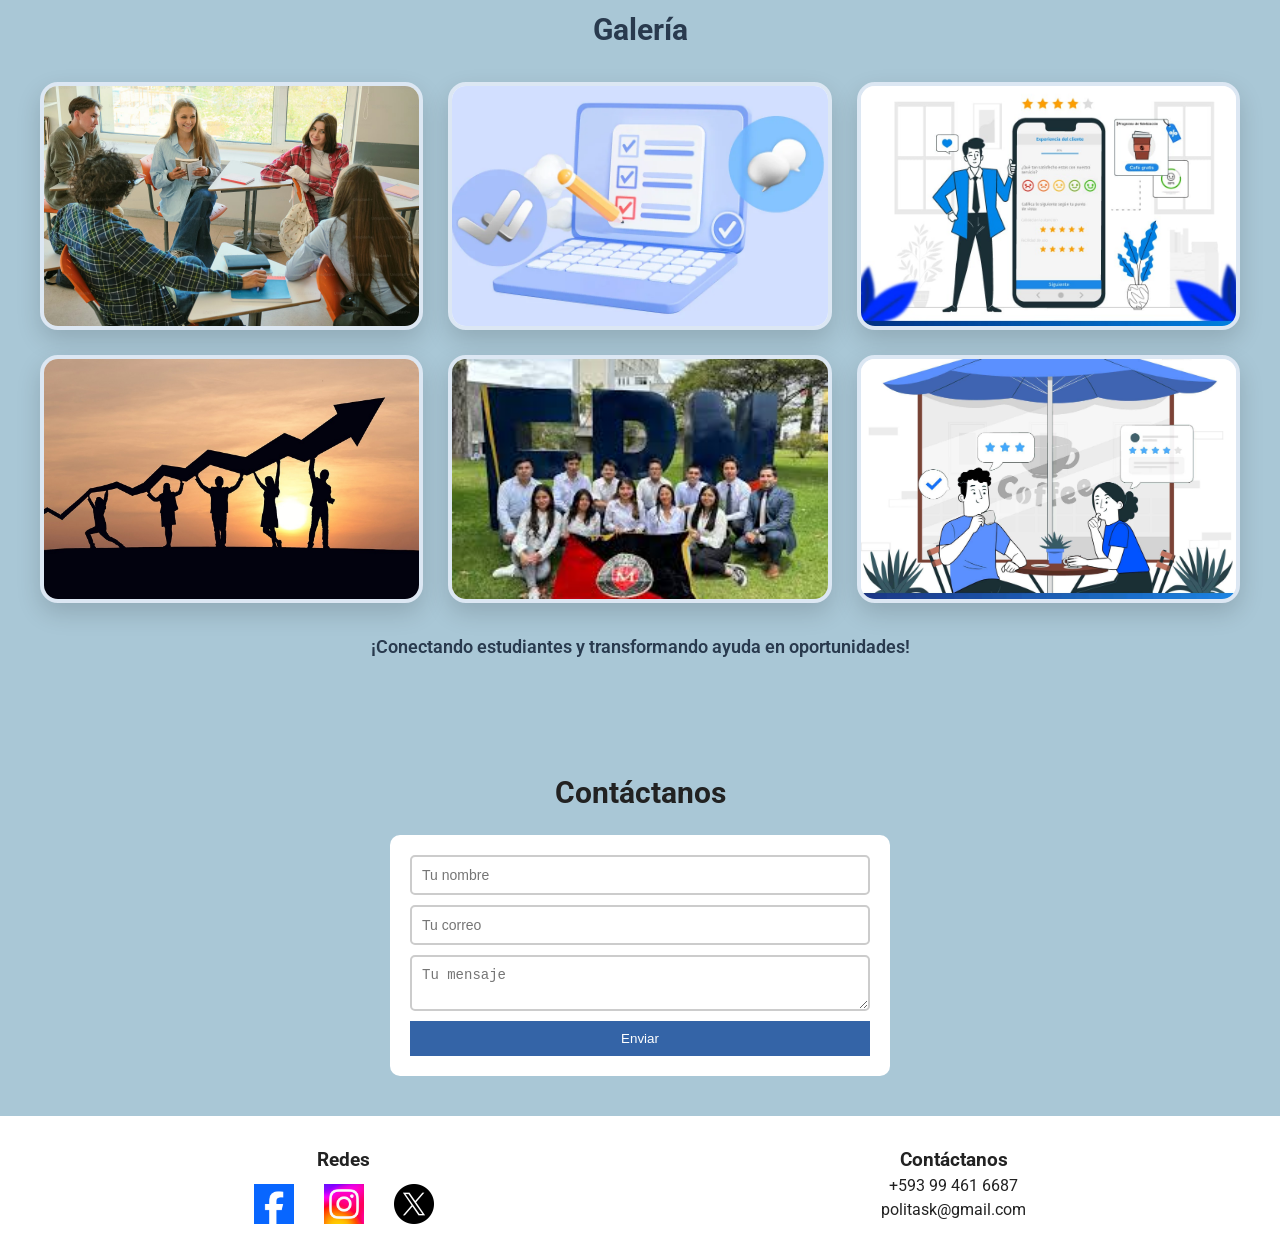
==== commit ff6cc226: "Mejorado diseño de Gallery y estilos" ====
--- a/index.html
+++ b/index.html
@@ -161,6 +161,9 @@
             </div>
 
         </div>
+        <p class="gallery__text">
+            ¡Conectando estudiantes y transformando ayuda en oportunidades!
+        </p>
 
     </section>
 
--- a/src/css/style.css
+++ b/src/css/style.css
@@ -235,43 +235,49 @@
 }
 /* GALLERY */
 .gallery{
-    padding: 5rem 2rem;
-    background: #f7f8fc;
-    text-align: center;
+    padding: 6rem 2rem;
+    background-color:#a9c7d6;
+    text-align:center;
 }
 
 .gallery h2{
-    margin-bottom: 3rem;
+    margin-bottom:3rem;
+    color:#293A4E;
 }
 
 .gallery__grid{
-    max-width: 1200px;
-    margin: 0 auto;
-
+    max-width:1200px;
+    margin:0 auto;
     display:grid;
-    grid-template-columns: repeat(3,1fr);
+    grid-template-columns:repeat(3,1fr);
     gap:2.5rem;
 }
 
 .gallery__card{
-    background:white;
+    background:#fff;
     border-radius:18px;
     overflow:hidden;
-    box-shadow:0 8px 20px rgba(0,0,0,.12);
-    border:3px solid #dfe5f0;
+    border:4px solid #dce7f3;
+    box-shadow:0 10px 25px rgba(0,0,0,.15);
     transition:.35s ease;
 }
 
 .gallery__card:hover{
-    transform:translateY(-8px);
-    box-shadow:0 14px 28px rgba(0,0,0,.18);
+    transform:translateY(-10px);
+    box-shadow:0 16px 32px rgba(0,0,0,.20);
 }
 
 .gallery__card img{
     width:100%;
-    height:260px;
+    height:240px;
     object-fit:cover;
     display:block;
+}
+.gallery__text{
+    margin-top:3rem;
+    font-size:1.8rem;
+    color:#293A4E;
+    font-weight:600;
 }
 
 /* CONTACT */
@@ -312,6 +318,9 @@
 .contact__form button:hover {
     background-color: #274c80;
 }
+.contact{
+    padding-top:5rem;
+}
 
 /* FOOTER */
 .footer {
@@ -365,11 +374,11 @@
     .download__content {
         flex-direction: column;
     }
-    .gallery__grid {
+    .gallery__grid{
         grid-template-columns:1fr;
     }
 
-    .gallery__card img {
+    .gallery__card img{
         height:220px;
     }
 
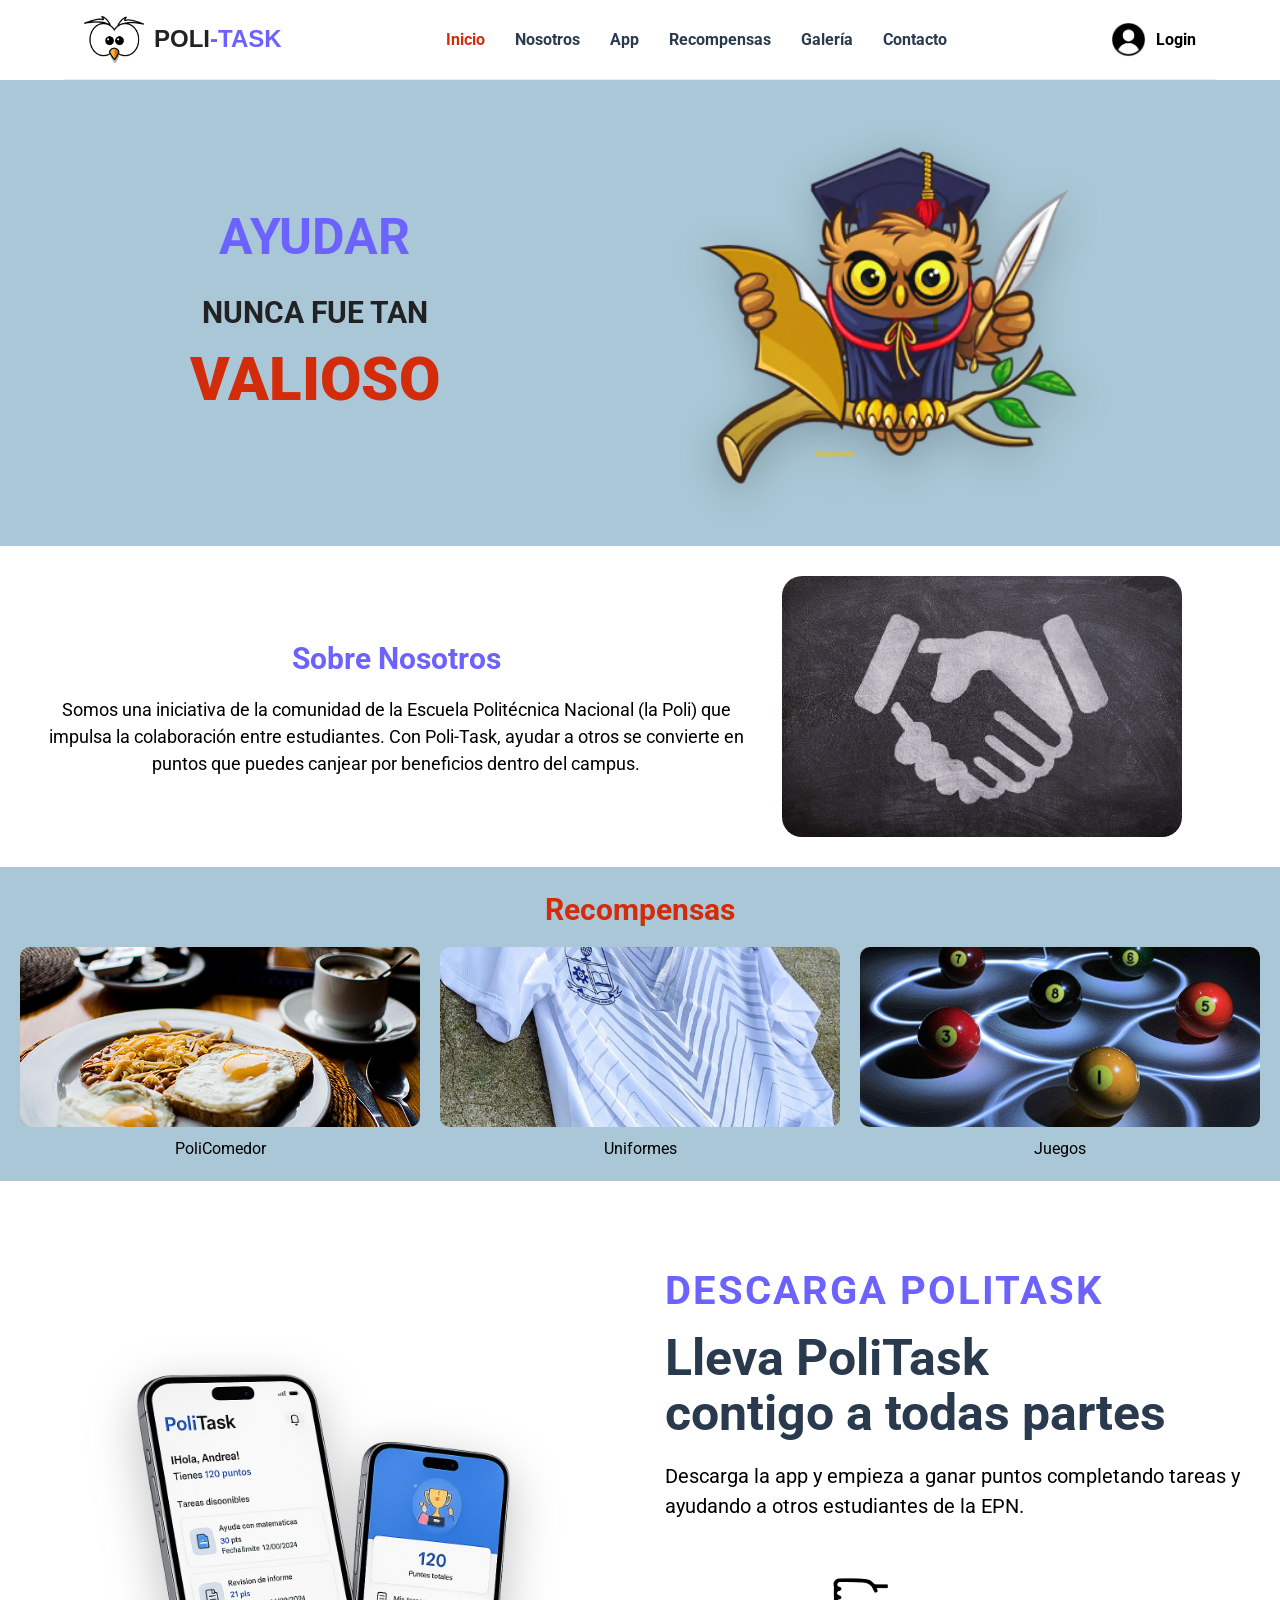
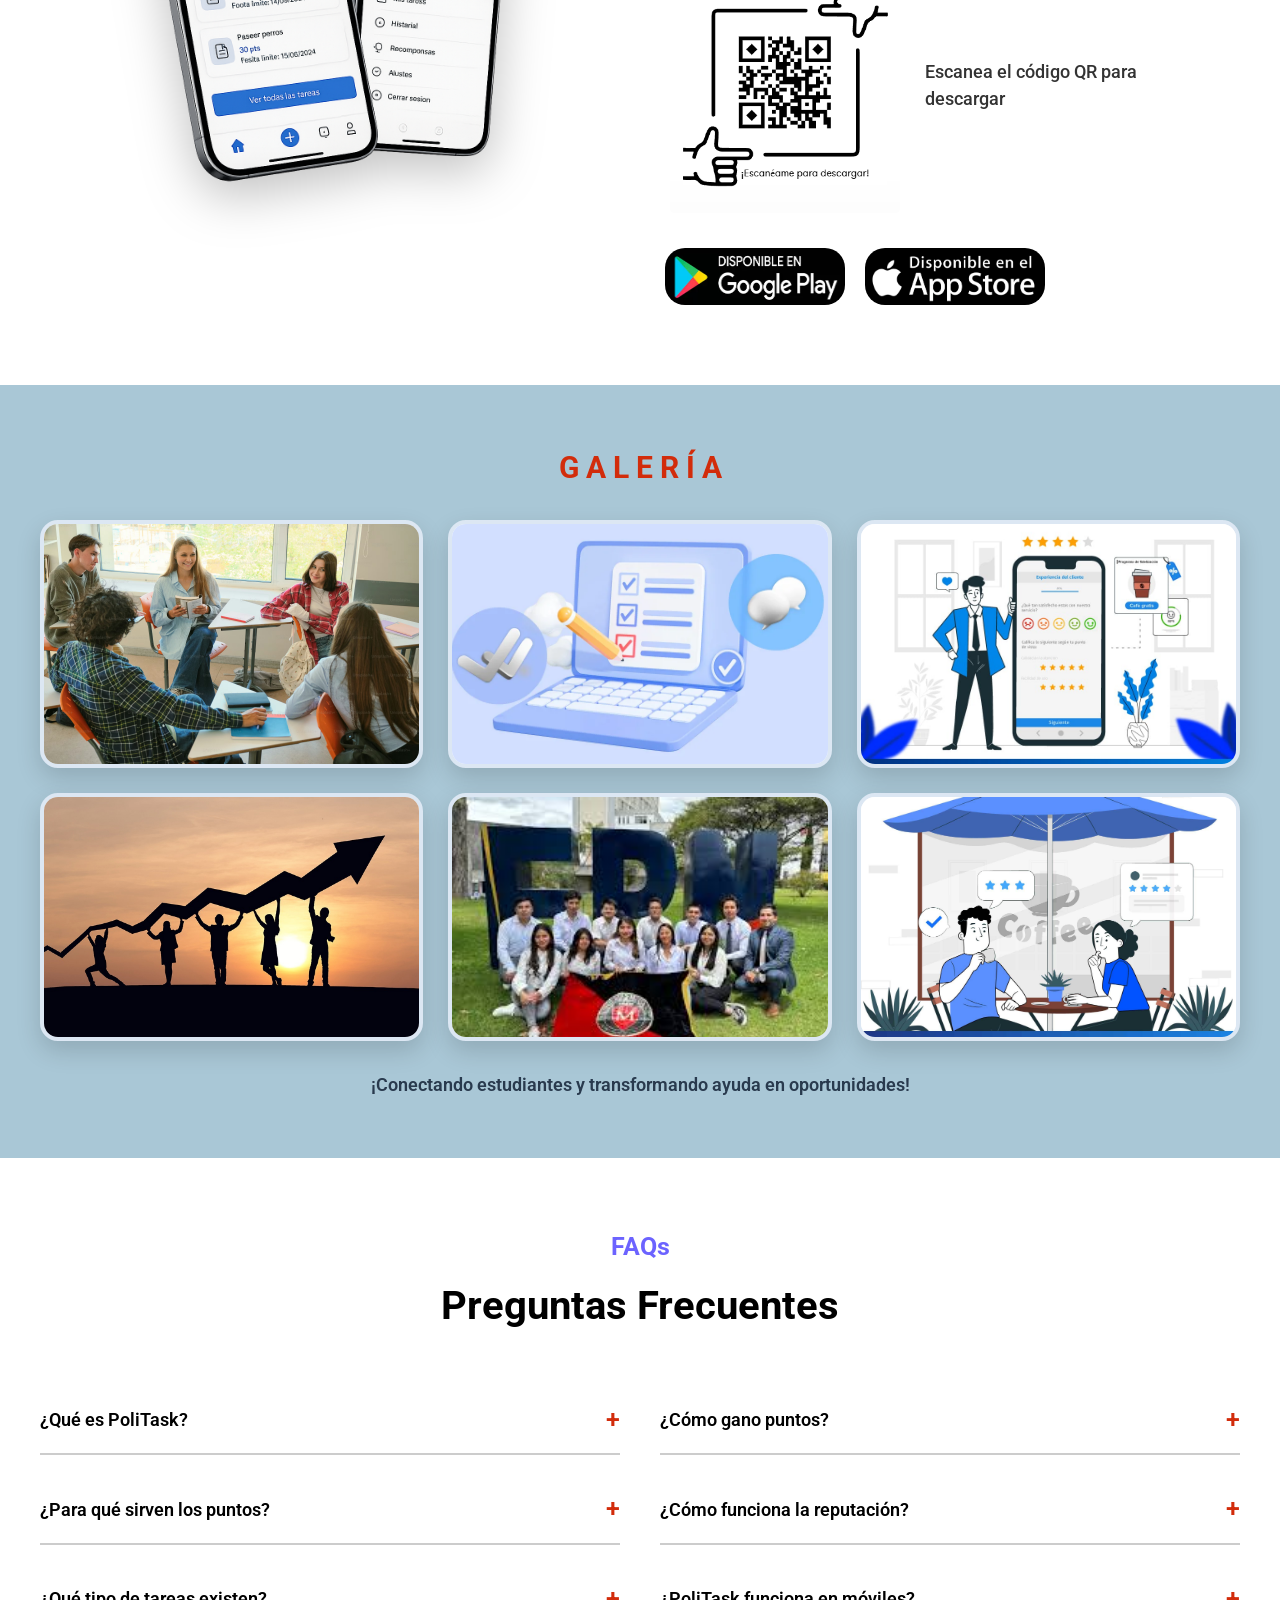
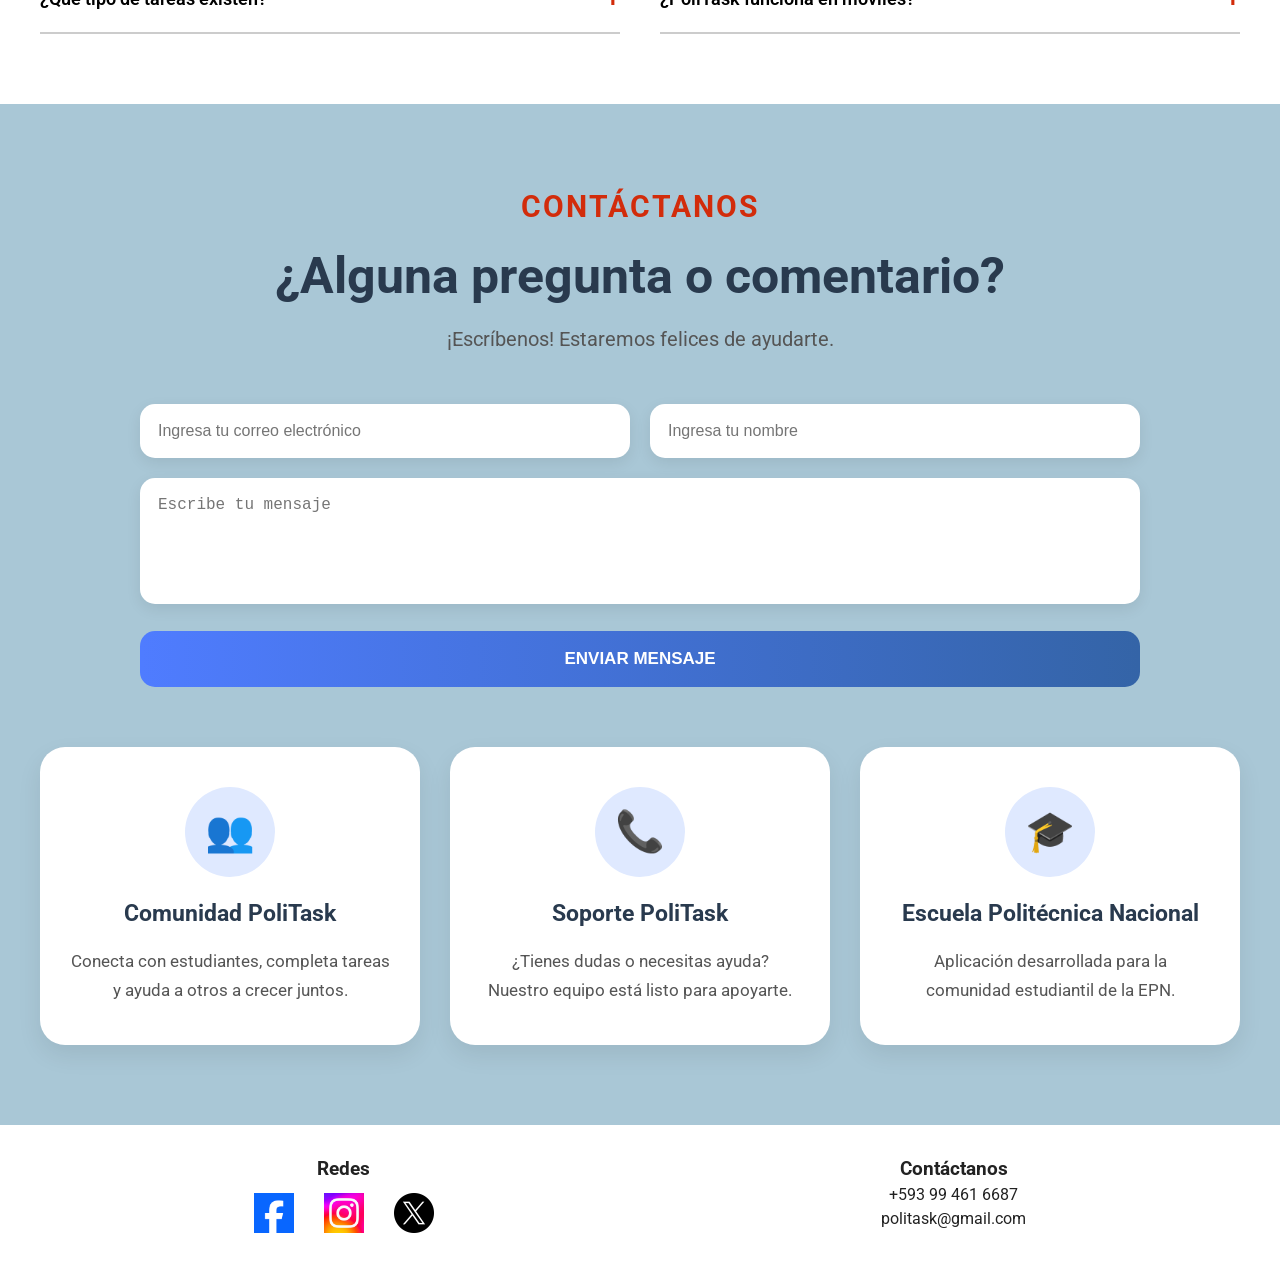
==== commit 0179e541: "CAMBIOS se cambio contactos, se mejoró donwload, asimismo se agregaron pequeñas correciones de color" ====
--- a/index.html
+++ b/index.html
@@ -111,28 +111,59 @@
 
     <!-- DESCARGA -->
     <section class="download" id="app">
-        <h2>Descárganos</h2>
-
-        <div class="download__content">
-            <img src="src/images/celular.png" alt="Aplicación en celular" width="150" height="300" loading="lazy">
-
-            <div>
-                <p>
-                    Poli-Task ahora se encuentra disponible al tamaño de tu bolsillo,
-                    ayudar en la EPN nunca fue tan satisfactorio.
-                </p>
-
-                <div class="stores">
-                    <img src="src/images/APP.png" alt="Descargar en App Store" width="100" height="40" loading="lazy">
-                    <img src="src/images/PLAY.png" alt="Descargar en Play Store" width="100" height="40" loading="lazy">
-                </div>
-            </div>
-        </div>
-    </section>
+        
+        <div class="download__container">
+
+        <!-- CELULAR -->
+        <div class="download__phone">
+            <img src="src/images/movil.png" alt="PoliTask App">
+        </div>
+
+        <!-- TEXTO -->
+        <div class="download__info">
+
+            <h4>DESCARGA POLITASK</h4>
+
+            <h2>
+                Lleva PoliTask <br>
+                contigo a todas partes
+            </h2>
+
+            <p>
+                Descarga la app y empieza a ganar puntos
+                completando tareas y ayudando a otros
+                estudiantes de la EPN.
+            </p>
+
+            <!-- QR -->
+            <div class="download__qr">
+                <img src="src/images/scanner.png" alt="QR">
+
+                <span>
+                    Escanea el código QR
+                    para descargar
+                </span>
+            </div>
+
+            <!-- STORES -->
+            <div class="download__stores">
+
+                <img src="src/images/googleplay.png" alt="Google Play">
+
+                <img src="src/images/appstore.png" alt="App Store">
+
+            </div>
+
+        </div>
+
+    </div>
+
+</section>
+
     <!-- Gallery-->
     <section class="gallery" id="gallery">
 
-        <h2>Galería</h2>
+        <h2> G A  L   E  R  Í  A   </h2>
 
         <div class="gallery__grid">
 
@@ -167,17 +198,151 @@
 
     </section>
 
+        <!-- FAQ-->
+
+    <section id="faq" class="faq">
+
+    <h2>FAQs</h2>
+    <h3>Preguntas Frecuentes</h3>
+
+    <div class="faq__grid">
+
+        <details class="faq__item">
+            <summary>¿Qué es PoliTask?</summary>
+            <p>
+                PoliTask es una plataforma colaborativa donde estudiantes
+                de la EPN pueden crear y aceptar tareas universitarias.
+            </p>
+        </details>
+
+        <details class="faq__item">
+            <summary>¿Cómo gano puntos?</summary>
+            <p>
+                Los estudiantes ganan puntos al completar tareas aceptadas
+                dentro de la plataforma.
+            </p>
+        </details>
+
+        <details class="faq__item">
+            <summary>¿Para qué sirven los puntos?</summary>
+            <p>
+                Los puntos pueden canjearse en asociaciones universitarias,
+                billar, pingpong y comedor estudiantil.
+            </p>
+        </details>
+
+        <details class="faq__item">
+            <summary>¿Cómo funciona la reputación?</summary>
+            <p>
+                Los usuarios califican el servicio recibido después
+                de completar una tarea.
+            </p>
+        </details>
+
+        <details class="faq__item">
+            <summary>¿Qué tipo de tareas existen?</summary>
+            <p>
+                Tutorías, entrega de deberes, pasear perros de la universidad
+                y otros servicios estudiantiles.
+            </p>
+        </details>
+
+        <details class="faq__item">
+            <summary>¿PoliTask funciona en móviles?</summary>
+            <p>
+                Sí, PoliTask está diseñado para adaptarse a celulares y tablets.
+            </p>
+        </details>
+
+        </div>
+
+    </section>
+
     <!-- CONTACTO -->
     <section class="contact" id="contacto">
-        <h2>Contáctanos</h2>
-
-        <form class="contact__form">
-            <input type="text" placeholder="Tu nombre" required>
-            <input type="email" placeholder="Tu correo" required>
-            <textarea placeholder="Tu mensaje" required></textarea>
-            <button type="submit">Enviar</button>
-        </form>
-    </section>
+        <h4>CONTÁCTANOS</h4>
+
+    <h2>
+        ¿Alguna pregunta o comentario?
+    </h2>
+
+    <p class="contact__subtitle">
+        ¡Escríbenos! Estaremos felices de ayudarte.
+    </p>
+
+    <!-- FORM -->
+    <form class="contact__form">
+
+        <div class="contact__inputs">
+
+            <input 
+                type="email"
+                placeholder="Ingresa tu correo electrónico"
+            >
+
+            <input 
+                type="text"
+                placeholder="Ingresa tu nombre"
+            >
+
+        </div>
+
+        <textarea 
+            placeholder="Escribe tu mensaje"
+            rows="5"
+        ></textarea>
+
+        <button type="submit">
+            ENVIAR MENSAJE
+        </button>
+
+    </form>
+
+    <!-- CARDS -->
+    <div class="contact__cards">
+
+        <div class="contact__card">
+
+            <div class="contact__icon">👥</div>
+
+            <h3>Comunidad PoliTask</h3>
+
+            <p>
+                Conecta con estudiantes, completa tareas
+                y ayuda a otros a crecer juntos.
+            </p>
+
+        </div>
+
+        <div class="contact__card">
+
+            <div class="contact__icon">📞</div>
+
+            <h3>Soporte PoliTask</h3>
+
+            <p>
+                ¿Tienes dudas o necesitas ayuda?
+                Nuestro equipo está listo para apoyarte.
+            </p>
+
+        </div>
+
+        <div class="contact__card">
+
+            <div class="contact__icon">🎓</div>
+
+            <h3>Escuela Politécnica Nacional</h3>
+
+            <p>
+                Aplicación desarrollada para la comunidad
+                estudiantil de la EPN.
+            </p>
+
+        </div>
+
+    </div>
+
+</section>
 
     <!-- FOOTER -->
     <footer class="footer">
--- a/src/css/style.css
+++ b/src/css/style.css
@@ -1,7 +1,8 @@
 /* VARIABLES */
 :root {
+    --colorBackGround: #a9c7d6;
     --colorSecundario: #6c63ff; 
-    --colorResaltado: #d14d33; 
+    --colorResaltado: #d22c0b; 
     --colorTexto: #222; /* mejor contraste */
 
     --colorUno: #FFFFFF;
@@ -119,6 +120,7 @@
 }
 
 .navbar__login a {
+    
     font-size: 1.6rem;
     text-decoration: none;
     color: var(--colorCinco);
@@ -137,6 +139,8 @@
 }
 
 .hero__text h2 {
+
+    color: var(--colorSecundario);
     font-size: 5rem;
 }
 
@@ -147,19 +151,23 @@
 .hero__text h4 {
     font-size: 6rem;
     font-weight: 900;
+    color: var(--colorResaltado);
 }
 
 .hero__img img {
     max-width: 400px;
     filter: drop-shadow(0 10px 20px rgba(0,0,0,0.2));
 }
-
+.hero__img:hover{
+    transform: scale(1.2);
+}
 /* ABOUT */
 .about {
     display: flex;
     align-items: center;
     padding: 3rem;
     gap: 2rem;
+    color: var(--colorSecundario);
 }
 
 .about__text {
@@ -173,6 +181,7 @@
 
 .about__text p {
     font-size: 1.8rem;
+    color: black
 }
 
 .about__img img {
@@ -183,11 +192,13 @@
 /* REWARDS */
 .rewards {
     background-color: #a9c7d6;
+    color: var(--colorResaltado);
     text-align: center;
     padding: 2rem;
 }
 
 .rewards__grid {
+    color: #000000;
     display: grid;
     grid-template-columns: repeat(auto-fit, minmax(200px, 1fr));
     gap: 2rem;
@@ -199,6 +210,10 @@
     object-fit: cover;
     border-radius: 10px;
     cursor: pointer;
+    transition:.3s ease;
+}
+.reward img:hover{
+    transform: translateY(-10px);
 }
 
 .reward p {
@@ -207,31 +222,111 @@
 }
 
 /* DOWNLOAD */
-.download {
-    padding: 2rem;
-    text-align: center;
-}
-
-.download__content {
-    display: flex;
-    flex-wrap: wrap;
-    align-items: center;
-    justify-content: center;
-    gap: 2rem;
-}
-
-.download__content img {
-    max-width: 150px;
-}
-
-.download p {
-    font-size: 1.6rem;
-}
-
-.stores img {
-    width: 120px;
-    margin: 10px;
-    cursor: pointer;
+.download{
+    padding: 8rem 2rem;
+    background: #ffffff;
+}
+
+.download__container{
+    max-width: 1200px;
+    margin: 0 auto;
+    display:flex;
+    align-items:center;
+    justify-content:space-between;
+    gap:5rem;
+    flex-wrap:wrap;
+}
+
+/* CELULAR */
+.download__phone{
+    flex:1;
+    display:flex;
+    justify-content:center;
+    min-width:300px;
+}
+
+.download__phone img{
+    width:420px;
+    border-radius: 30px;
+    filter: drop-shadow(0 15px 25px rgba(0,0,0,.25));
+    filter:  (0 10px 20px rgba(0,0,0,.15));
+    transition:.4s ease;
+}
+
+.download__phone img:hover{
+    transform:translateY(-10px);
+}
+
+/* INFORMACIÓN */
+.download__info{
+    flex:1;
+    min-width:300px;
+}
+
+.download__info h4{
+    color: var(--colorSecundario);
+    font-size:4rem;
+    letter-spacing:2px;
+    margin-bottom:1rem;
+    font-weight:700;
+}
+
+.download__info h2{
+    text-align:left;
+    font-size:5rem;
+    line-height:1.1;
+    color: var(--colorCuatro);
+    margin-bottom:2rem;
+}
+
+.download__info p{
+    font-size:2rem;
+    color:#000000;
+    margin-bottom:3rem;
+    max-width:600px;
+}
+
+/* QR */
+.download__qr{
+    display:flex;
+    align-items:center;
+    gap:2rem;
+    margin-bottom:3rem;
+}
+
+.download__qr img{
+    width:240px;
+    border-radius:10px;
+    background:white;
+    padding:.5rem;
+}
+.download__qr img:hover{
+    transform: scale(1.1);
+}
+
+.download__qr span{
+    font-size:1.8rem;
+    color:#333;
+    max-width:220px;
+    font-weight:500;
+}
+
+/* STORES */
+.download__stores{
+    display:flex;
+    gap:2rem;
+    flex-wrap:wrap;
+}
+
+.download__stores img{
+    width:180px;
+    cursor:pointer;
+    transition:.3s ease;
+    border-radius: 20px;
+}
+
+.download__stores img:hover{
+    transform:translateY(-5px) scale(1.03);
 }
 /* GALLERY */
 .gallery{
@@ -242,7 +337,7 @@
 
 .gallery h2{
     margin-bottom:3rem;
-    color:#293A4E;
+    color: var(--colorResaltado)
 }
 
 .gallery__grid{
@@ -280,46 +375,189 @@
     font-weight:600;
 }
 
+/* FAQ */
+.faq{
+    background-color: #fff;
+    padding: 7rem 2rem;
+    text-align: center;
+}
+
+.faq h2{
+    color: var(--colorSecundario);
+    font-size: 2.5rem;
+    margin-bottom: 1rem;
+}
+
+.faq h3{
+    /*preguntas frecuentes*/
+    color: rgb(0, 0, 0);
+    font-size: 4rem;
+    margin-bottom: 5rem;
+}
+
+.faq__grid{
+    max-width: 1200px;
+    margin: 0 auto;
+    display: grid;
+    grid-template-columns: repeat(2,1fr);
+    gap: 2rem 4rem;
+}
+
+.faq__item{
+    border-bottom: 2px solid rgba(0, 0, 0, 0.2);
+    padding: 1.5rem 0;
+    text-align: left;
+    color: rgb(0, 0, 0);
+}
+
+.faq__item summary{
+    list-style: none;
+    cursor: pointer;
+    font-size: 1.8rem;
+    font-weight: 600;
+    display: flex;
+    justify-content: space-between;
+    align-items: center;
+}
+
+.faq__item summary::after{
+    content:"+";
+    font-size: 2.5rem;
+    color: var(--colorResaltado);
+}
+
+.faq__item[open] summary::after{
+    content:"−";
+}
+
+.faq__item p{
+    margin-top: 1.5rem;
+    font-size: 1.6rem;
+    line-height: 1.6;
+    color: #3f3f3f;
+}
+
 /* CONTACT */
-.contact {
-    padding: 2rem;
-    text-align: center;
-    background-color: #a9c7d6;
-}
-
-.contact__form {
-    display: flex;
-    flex-direction: column;
-    gap: 1rem;
-    max-width: 500px;
-    margin: 2rem auto;
-    background: #ffffff; /*  mejor contraste */
-    padding: 2rem;
-    border-radius: 10px;
+.contact{
+    padding: 8rem 2rem;
+    background: var(--colorBackGround);
+    text-align:center;
+}
+
+.contact h4{
+    color: var(--colorResaltado);
+    font-size:3rem;
+    letter-spacing:2px;
+    margin-bottom:1rem;
+}
+
+.contact h2{
+    font-size:5rem;
+    color: var(--colorCuatro);
+    margin-bottom:1rem;
+}
+
+.contact__subtitle{
+    font-size:2rem;
+    color:#555;
+    margin-bottom:5rem;
+}
+
+/* FORM */
+.contact__form{
+    max-width:1000px;
+    margin:0 auto 6rem auto;
+}
+
+.contact__inputs{
+    display:grid;
+    grid-template-columns:repeat(2,1fr);
+    gap:2rem;
+    margin-bottom:2rem;
 }
 
 .contact__form input,
-.contact__form textarea {
-    padding: 1rem;
-    border-radius: 5px;
-    border: 2px solid #ccc;
-    font-size: 1.4rem;
-}
-
-.contact__form button {
-    padding: 1rem;
-    background-color: #3464a7;
-    color: white;
-    border: none;
-    cursor: pointer;
-    transition: background 0.3s;
-}
-
-.contact__form button:hover {
-    background-color: #274c80;
-}
-.contact{
-    padding-top:5rem;
+.contact__form textarea{
+    width:100%;
+    padding:1.8rem;
+    border:none;
+    border-radius:15px;
+    background:white;
+    font-size:1.6rem;
+    outline:none;
+    box-shadow:0 5px 15px rgba(0,0,0,.08);
+}
+
+.contact__form textarea{
+    resize:none;
+    margin-bottom:2rem;
+}
+
+.contact__form button{
+    width:100%;
+    padding:1.8rem;
+    border:none;
+    border-radius:15px;
+    background: linear-gradient(
+        90deg,
+        #4f7cff,
+        #3464a7
+    );
+    color:white;
+    font-size:1.7rem;
+    font-weight:700;
+    cursor:pointer;
+    transition:.3s ease;
+}
+
+.contact__form button:hover{
+    transform:translateY(-5px);
+    box-shadow:0 10px 20px rgba(52,100,167,.3);
+}
+
+/* CARDS */
+.contact__cards{
+    max-width:1200px;
+    margin:0 auto;
+    display:grid;
+    grid-template-columns:repeat(3,1fr);
+    gap:3rem;
+}
+
+.contact__card{
+    background:white;
+    padding:4rem 3rem;
+    border-radius:25px;
+    box-shadow:0 10px 25px rgba(0,0,0,.08);
+    transition:.3s ease;
+}
+
+.contact__card:hover{
+    transform:translateY(-10px);
+}
+
+.contact__icon{
+    width:90px;
+    height:90px;
+    margin:0 auto 2rem auto;
+    border-radius:50%;
+    background:#dfe9ff;
+    display:flex;
+    align-items:center;
+    justify-content:center;
+    font-size:4rem;
+}
+
+.contact__card h3{
+    font-size:2.3rem;
+    color: var(--colorCuatro);
+    margin-bottom:1.5rem;
+}
+
+.contact__card p{
+    font-size:1.7rem;
+    color:#555;
+    line-height:1.7;
 }
 
 /* FOOTER */
@@ -371,8 +609,31 @@
         width: 100%;
     }
 
-    .download__content {
-        flex-direction: column;
+    .download__container{
+        flex-direction:column;
+        text-align:center;
+    }
+
+    .download__info h2{
+        text-align:center;
+        font-size:4rem;
+    }
+
+    .download__info p{
+        margin:0 auto 3rem auto;
+    }
+
+    .download__qr{
+        justify-content:center;
+        flex-direction:column;
+    }
+
+    .download__stores{
+        justify-content:center;
+    }
+
+    .download__phone img{
+        width:260px;
     }
     .gallery__grid{
         grid-template-columns:1fr;
@@ -382,6 +643,20 @@
         height:220px;
     }
 
+    .faq__grid{
+    grid-template-columns: 1fr;
+    }
+    .contact__inputs{
+    grid-template-columns:1fr;
+    }
+
+    .contact__cards{
+    grid-template-columns:1fr;
+    }
+
+    .contact h2{
+    font-size:4rem;
+    }
     .footer {
         flex-direction: column;
         gap: 2rem;
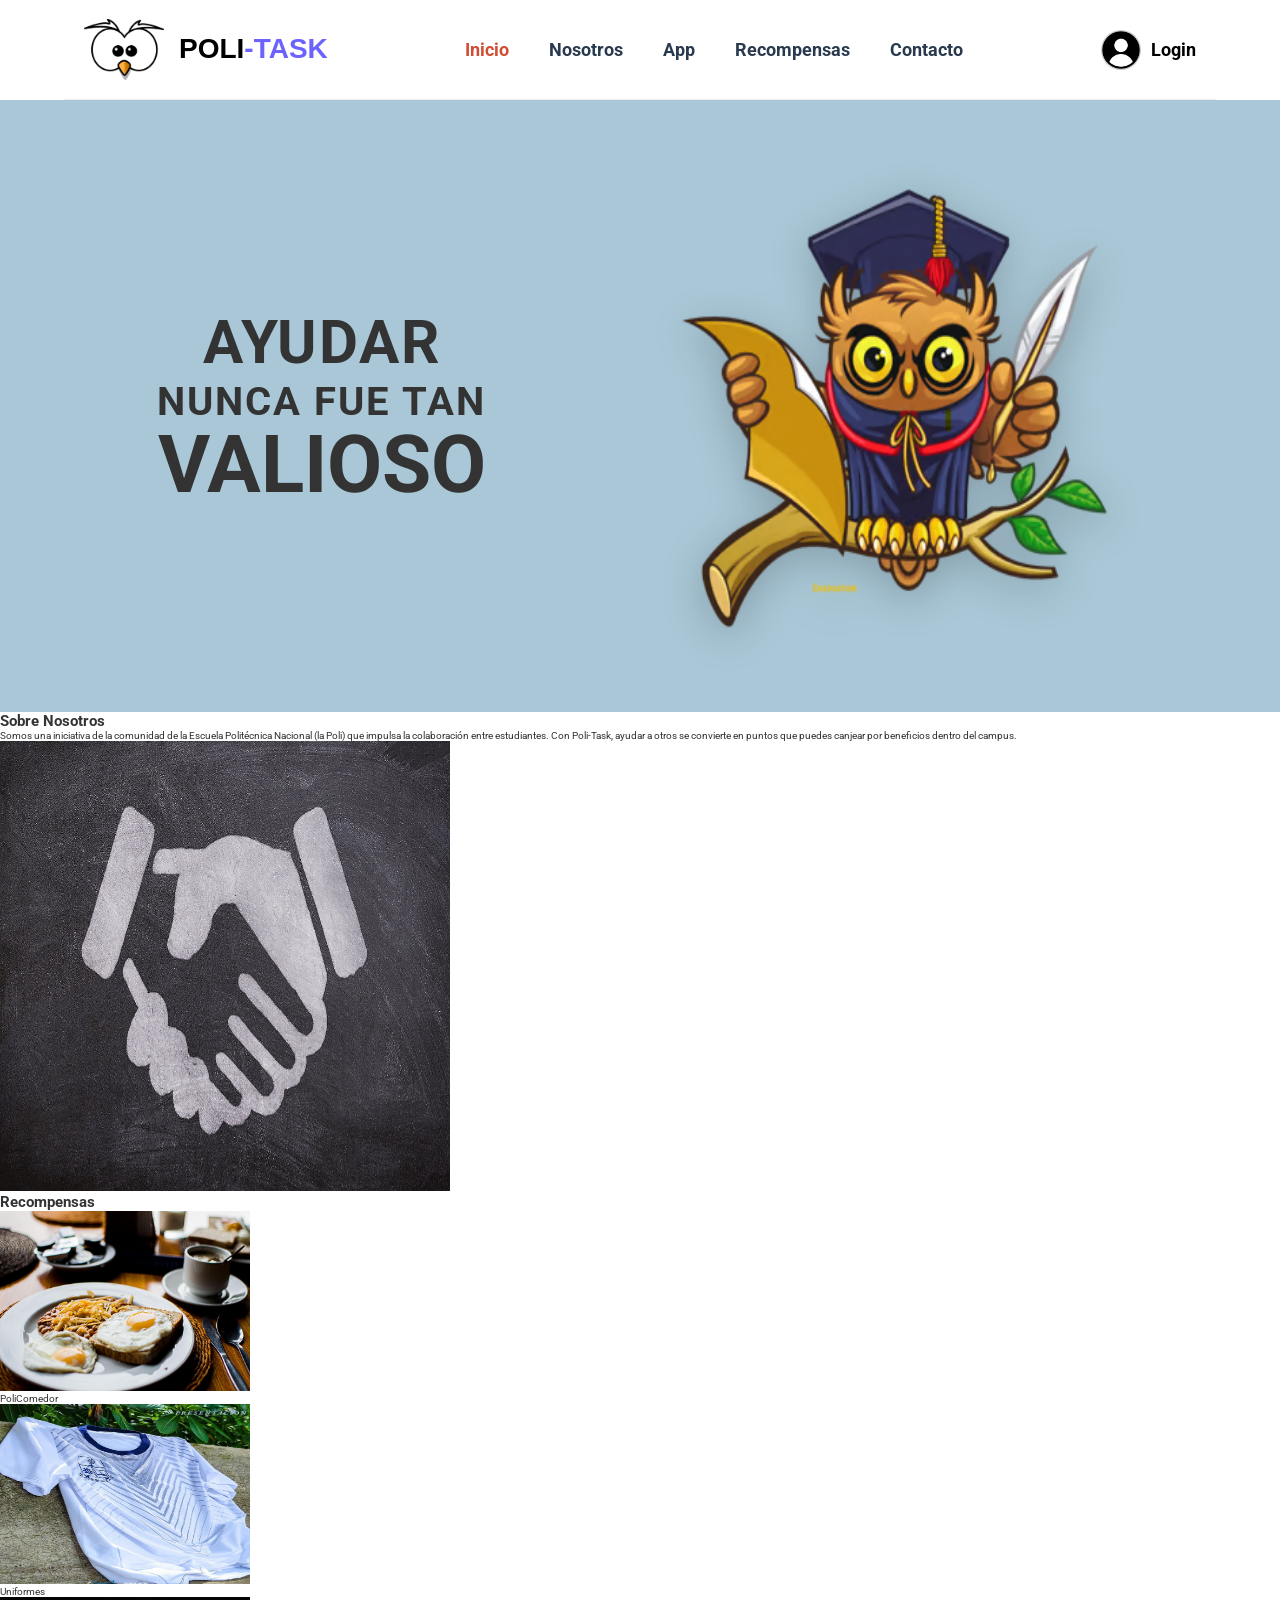
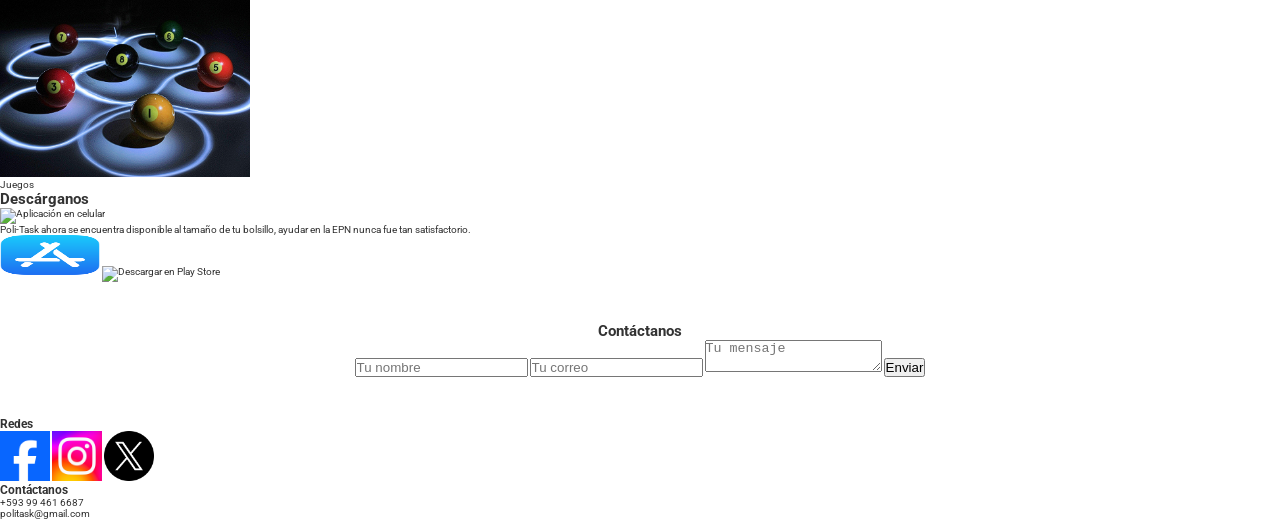
==== commit d7908bcc: "Header Animado" ====
--- a/index.html
+++ b/index.html
@@ -38,13 +38,12 @@
             </h1>
         </div>
 
-        <!-- MENÚ CORREGIDO -->
+        <!-- 🔥 MENÚ CORREGIDO -->
         <ul class="navbar__menu">
             <li><a href="#inicio" class="active">Inicio</a></li>
             <li><a href="#nosotros">Nosotros</a></li>
             <li><a href="#app">App</a></li>
             <li><a href="#recompensas">Recompensas</a></li>
-            <li><a href="#gallery">Galería</a></li>
             <li><a href="#contacto">Contacto</a></li>
         </ul>
 
@@ -111,238 +110,36 @@
 
     <!-- DESCARGA -->
     <section class="download" id="app">
-        
-        <div class="download__container">
+        <h2>Descárganos</h2>
 
-        <!-- CELULAR -->
-        <div class="download__phone">
-            <img src="src/images/movil.png" alt="PoliTask App">
+        <div class="download__content">
+            <img src="src/images/celular.png" alt="Aplicación en celular" width="150" height="300" loading="lazy">
+
+            <div>
+                <p>
+                    Poli-Task ahora se encuentra disponible al tamaño de tu bolsillo,
+                    ayudar en la EPN nunca fue tan satisfactorio.
+                </p>
+
+                <div class="stores">
+                    <img src="src/images/APP.png" alt="Descargar en App Store" width="100" height="40" loading="lazy">
+                    <img src="src/images/PLAY.png" alt="Descargar en Play Store" width="100" height="40" loading="lazy">
+                </div>
+            </div>
         </div>
-
-        <!-- TEXTO -->
-        <div class="download__info">
-
-            <h4>DESCARGA POLITASK</h4>
-
-            <h2>
-                Lleva PoliTask <br>
-                contigo a todas partes
-            </h2>
-
-            <p>
-                Descarga la app y empieza a ganar puntos
-                completando tareas y ayudando a otros
-                estudiantes de la EPN.
-            </p>
-
-            <!-- QR -->
-            <div class="download__qr">
-                <img src="src/images/scanner.png" alt="QR">
-
-                <span>
-                    Escanea el código QR
-                    para descargar
-                </span>
-            </div>
-
-            <!-- STORES -->
-            <div class="download__stores">
-
-                <img src="src/images/googleplay.png" alt="Google Play">
-
-                <img src="src/images/appstore.png" alt="App Store">
-
-            </div>
-
-        </div>
-
-    </div>
-
-</section>
-
-    <!-- Gallery-->
-    <section class="gallery" id="gallery">
-
-        <h2> G A  L   E  R  Í  A   </h2>
-
-        <div class="gallery__grid">
-
-            <div class="gallery__card">
-                <img src="src/images/gallery1.png" alt="Imagen 1">
-            </div>
-
-            <div class="gallery__card">
-                <img src="src/images/gallery2.png" alt="Imagen 2">
-            </div>
-
-            <div class="gallery__card">
-                <img src="src/images/gallery3.png" alt="Imagen 3">
-            </div>
-
-            <div class="gallery__card">
-                <img src="src/images/gallery4.png" alt="Imagen 4">
-            </div>
-
-            <div class="gallery__card">
-                <img src="src/images/gallery5.png" alt="Imagen 5">
-            </div>
-
-            <div class="gallery__card">
-                <img src="src/images/gallery6.png" alt="Imagen 6">
-            </div>
-
-        </div>
-        <p class="gallery__text">
-            ¡Conectando estudiantes y transformando ayuda en oportunidades!
-        </p>
-
-    </section>
-
-        <!-- FAQ-->
-
-    <section id="faq" class="faq">
-
-    <h2>FAQs</h2>
-    <h3>Preguntas Frecuentes</h3>
-
-    <div class="faq__grid">
-
-        <details class="faq__item">
-            <summary>¿Qué es PoliTask?</summary>
-            <p>
-                PoliTask es una plataforma colaborativa donde estudiantes
-                de la EPN pueden crear y aceptar tareas universitarias.
-            </p>
-        </details>
-
-        <details class="faq__item">
-            <summary>¿Cómo gano puntos?</summary>
-            <p>
-                Los estudiantes ganan puntos al completar tareas aceptadas
-                dentro de la plataforma.
-            </p>
-        </details>
-
-        <details class="faq__item">
-            <summary>¿Para qué sirven los puntos?</summary>
-            <p>
-                Los puntos pueden canjearse en asociaciones universitarias,
-                billar, pingpong y comedor estudiantil.
-            </p>
-        </details>
-
-        <details class="faq__item">
-            <summary>¿Cómo funciona la reputación?</summary>
-            <p>
-                Los usuarios califican el servicio recibido después
-                de completar una tarea.
-            </p>
-        </details>
-
-        <details class="faq__item">
-            <summary>¿Qué tipo de tareas existen?</summary>
-            <p>
-                Tutorías, entrega de deberes, pasear perros de la universidad
-                y otros servicios estudiantiles.
-            </p>
-        </details>
-
-        <details class="faq__item">
-            <summary>¿PoliTask funciona en móviles?</summary>
-            <p>
-                Sí, PoliTask está diseñado para adaptarse a celulares y tablets.
-            </p>
-        </details>
-
-        </div>
-
     </section>
 
     <!-- CONTACTO -->
     <section class="contact" id="contacto">
-        <h4>CONTÁCTANOS</h4>
+        <h2>Contáctanos</h2>
 
-    <h2>
-        ¿Alguna pregunta o comentario?
-    </h2>
-
-    <p class="contact__subtitle">
-        ¡Escríbenos! Estaremos felices de ayudarte.
-    </p>
-
-    <!-- FORM -->
-    <form class="contact__form">
-
-        <div class="contact__inputs">
-
-            <input 
-                type="email"
-                placeholder="Ingresa tu correo electrónico"
-            >
-
-            <input 
-                type="text"
-                placeholder="Ingresa tu nombre"
-            >
-
-        </div>
-
-        <textarea 
-            placeholder="Escribe tu mensaje"
-            rows="5"
-        ></textarea>
-
-        <button type="submit">
-            ENVIAR MENSAJE
-        </button>
-
-    </form>
-
-    <!-- CARDS -->
-    <div class="contact__cards">
-
-        <div class="contact__card">
-
-            <div class="contact__icon">👥</div>
-
-            <h3>Comunidad PoliTask</h3>
-
-            <p>
-                Conecta con estudiantes, completa tareas
-                y ayuda a otros a crecer juntos.
-            </p>
-
-        </div>
-
-        <div class="contact__card">
-
-            <div class="contact__icon">📞</div>
-
-            <h3>Soporte PoliTask</h3>
-
-            <p>
-                ¿Tienes dudas o necesitas ayuda?
-                Nuestro equipo está listo para apoyarte.
-            </p>
-
-        </div>
-
-        <div class="contact__card">
-
-            <div class="contact__icon">🎓</div>
-
-            <h3>Escuela Politécnica Nacional</h3>
-
-            <p>
-                Aplicación desarrollada para la comunidad
-                estudiantil de la EPN.
-            </p>
-
-        </div>
-
-    </div>
-
-</section>
+        <form class="contact__form">
+            <input type="text" placeholder="Tu nombre" required>
+            <input type="email" placeholder="Tu correo" required>
+            <textarea placeholder="Tu mensaje" required></textarea>
+            <button type="submit">Enviar</button>
+        </form>
+    </section>
 
     <!-- FOOTER -->
     <footer class="footer">
@@ -363,7 +160,6 @@
         </div>
     </footer>
 
-
 </main>    
 </body>
 </html>
--- a/src/css/style.css
+++ b/src/css/style.css
@@ -1,19 +1,19 @@
-/* VARIABLES */
 :root {
-    --colorBackGround: #a9c7d6;
+    
+    --colorPrimario: #ffffff;
     --colorSecundario: #6c63ff; 
-    --colorResaltado: #d22c0b; 
-    --colorTexto: #222; /* mejor contraste */
-
+    --colorResaltado: #d14d33; 
+    --colorTexto: #333;
+
+    /* Añadimos las fuentes y colores de estructura del equipo */
     --colorUno: #FFFFFF;
     --colorCuatro: #293A4E;
     --colorCinco: #000000;
-
     --fuentePrincipal: "Roboto", sans-serif;
     --fuenteSecundaria: "Lato", sans-serif;
 }
 
-/* RESET */
+/* --- 2. ESTILOS GENERALES --- */
 * {
     margin: 0;
     padding: 0;
@@ -22,78 +22,65 @@
 
 html {
     background-color: var(--colorUno);
-    font-size: 62.5%;
-    scroll-behavior: smooth; /* mejora UX */
+    font-size: 62.5%; /* Para que 1rem = 10px */
 }
 
 body {
     font-family: var(--fuentePrincipal);
     color: var(--colorTexto);
-    font-size: 1.6rem; /* mejor que 21px */
-    line-height: 1.5;
-}
-
-/* IMÁGENES OPTIMIZADAS */
-img {
-    max-width: 100%;
-    height: auto;
-    display: block;
-}
-
-/* TEXTOS */
-h2 {
-    margin-bottom: 1.5rem;
-    text-align: center;
-    font-size: 3rem;
-}
-
-/* CONTENEDOR */
+}
+
+
 .container {
-    max-width: 120rem; /* menos ancho = mejor UX */
-    width: 90%;
+    max-width: 160rem;
+    width: 95%;
     margin: 0 auto;
 }
 
-/* NAVBAR */
+/* --- 3. NAVBAR --- */
 .navbar {
     background-color: var(--colorUno);
-    padding: 1rem 2rem;
+    padding: 0 2rem;
     display: flex;
     align-items: center;
     justify-content: space-between;
-    min-height: 8rem;
+    min-height: 10rem;
     border-bottom: 1px solid #eee;
 }
 
+/* LOGO */
 .navbar__brand {
     display: flex;
     align-items: center;
-    gap: 1rem;
+    gap: 1.5rem;
 }
 
 .navbar__img {
-    width: 6rem;
+    width: 8rem;
+    height: auto;
 }
 
 .navbar__logo {
-    font-size: 2.4rem;
-    font-family: var(--fuenteSecundaria);
+    font-size: 2.8rem;
+    font-family: var(--fuenteSecundaria); /* Fuente Lato */
     font-weight: 900;
     text-transform: uppercase;
+    color: var(--colorCinco);
 }
 
 .navbar__logo--primary {
-    color: var(--colorSecundario);
-}
-
+    color: var(--colorSecundario); /* Mantenemos tu morado */
+}
+
+/* MENÚ */
 .navbar__menu {
     display: flex;
-    gap: 3rem;
+    gap: 4rem;
     list-style: none;
 }
 
 .navbar__menu a {
-    font-size: 1.6rem;
+    font-size: 1.8rem;
     font-weight: 700;
     text-decoration: none;
     color: var(--colorCuatro);
@@ -101,13 +88,14 @@
 }
 
 .navbar__menu a.active {
-    color: var(--colorResaltado);
+    color: var(--colorResaltado); /* Mantenemos tu naranja */
 }
 
 .navbar__menu a:hover {
     color: var(--colorSecundario);
 }
 
+/* LOGIN */
 .navbar__login {
     display: flex;
     align-items: center;
@@ -115,550 +103,100 @@
 }
 
 .navbar__login img {
-    width: 3.5rem;
+    width: 4rem;
+    height: 4rem;
     border-radius: 50%;
+    background-color: #ccc;
 }
 
 .navbar__login a {
-    
-    font-size: 1.6rem;
+    font-size: 1.8rem;
     text-decoration: none;
     color: var(--colorCinco);
     font-weight: bold;
 }
 
 /* HERO */
+
 .hero {
     background-color: #a9c7d6;
     display: flex;
+    flex-wrap: wrap;
     align-items: center;
     justify-content: space-around;
-    padding: 6rem 5%;
+    padding: 8rem 5%;
     text-align: center;
-    min-height: 400px;
-}
+    min-height: 500px;
+}
+
 
 .hero__text h2 {
-
-    color: var(--colorSecundario);
-    font-size: 5rem;
-}
-
+    font-size: 6rem;
+    letter-spacing: 2px;
+    margin: 0;
+}
 .hero__text h3 {
-    font-size: 3rem;
-}
-
+    font-size: 4rem;
+    letter-spacing: 2px;
+    margin: 0;
+}
 .hero__text h4 {
-    font-size: 6rem;
+    font-size: 8rem;
     font-weight: 900;
-    color: var(--colorResaltado);
+    line-height: 1;
+    font-weight: bold;
 }
 
 .hero__img img {
-    max-width: 400px;
+    max-width: 450px;
     filter: drop-shadow(0 10px 20px rgba(0,0,0,0.2));
 }
-.hero__img:hover{
-    transform: scale(1.2);
-}
-/* ABOUT */
-.about {
-    display: flex;
-    align-items: center;
-    padding: 3rem;
-    gap: 2rem;
-    color: var(--colorSecundario);
-}
-
-.about__text {
-    width: 60%;
-    text-align: center;
-}
-
-.about__text h2 {
-    font-size: 3rem;
-}
-
-.about__text p {
-    font-size: 1.8rem;
-    color: black
-}
-
-.about__img img {
-    max-width: 400px;
-    border-radius: 20px;
-}
-
-/* REWARDS */
-.rewards {
-    background-color: #a9c7d6;
-    color: var(--colorResaltado);
-    text-align: center;
-    padding: 2rem;
-}
-
-.rewards__grid {
-    color: #000000;
-    display: grid;
-    grid-template-columns: repeat(auto-fit, minmax(200px, 1fr));
-    gap: 2rem;
-}
-
-.reward img {
-    width: 100%;
-    height: 180px;
-    object-fit: cover;
-    border-radius: 10px;
-    cursor: pointer;
-    transition:.3s ease;
-}
-.reward img:hover{
-    transform: translateY(-10px);
-}
-
-.reward p {
-    margin-top: 1rem;
-    font-size: 1.6rem;
-}
-
-/* DOWNLOAD */
-.download{
-    padding: 8rem 2rem;
-    background: #ffffff;
-}
-
-.download__container{
-    max-width: 1200px;
-    margin: 0 auto;
+/* ================= CONTACT (SPRINT 4) ================= */
+.container{
+    width:90%;
+    margin:auto;
+}
+
+.contact{
+    padding:40px;
+    background:#ffffff;
+    text-align:center;
+}
+
+.contact__title{
+    margin-bottom:20px;
+    color:#003366;
+}
+
+.contact__content{
     display:flex;
-    align-items:center;
-    justify-content:space-between;
-    gap:5rem;
-    flex-wrap:wrap;
-}
-
-/* CELULAR */
-.download__phone{
-    flex:1;
-    display:flex;
-    justify-content:center;
-    min-width:300px;
-}
-
-.download__phone img{
-    width:420px;
-    border-radius: 30px;
-    filter: drop-shadow(0 15px 25px rgba(0,0,0,.25));
-    filter:  (0 10px 20px rgba(0,0,0,.15));
-    transition:.4s ease;
-}
-
-.download__phone img:hover{
-    transform:translateY(-10px);
-}
-
-/* INFORMACIÓN */
-.download__info{
-    flex:1;
-    min-width:300px;
-}
-
-.download__info h4{
-    color: var(--colorSecundario);
-    font-size:4rem;
-    letter-spacing:2px;
-    margin-bottom:1rem;
-    font-weight:700;
-}
-
-.download__info h2{
-    text-align:left;
-    font-size:5rem;
-    line-height:1.1;
-    color: var(--colorCuatro);
-    margin-bottom:2rem;
-}
-
-.download__info p{
-    font-size:2rem;
-    color:#000000;
-    margin-bottom:3rem;
-    max-width:600px;
-}
-
-/* QR */
-.download__qr{
-    display:flex;
-    align-items:center;
-    gap:2rem;
-    margin-bottom:3rem;
-}
-
-.download__qr img{
-    width:240px;
+    justify-content:space-around;
+    gap:20px;
+}
+
+.contact__item{
+    background:#f9f9f9;
+    padding:15px;
     border-radius:10px;
-    background:white;
-    padding:.5rem;
-}
-.download__qr img:hover{
-    transform: scale(1.1);
-}
-
-.download__qr span{
-    font-size:1.8rem;
-    color:#333;
-    max-width:220px;
-    font-weight:500;
-}
-
-/* STORES */
-.download__stores{
-    display:flex;
-    gap:2rem;
-    flex-wrap:wrap;
-}
-
-.download__stores img{
-    width:180px;
-    cursor:pointer;
-    transition:.3s ease;
-    border-radius: 20px;
-}
-
-.download__stores img:hover{
-    transform:translateY(-5px) scale(1.03);
-}
-/* GALLERY */
-.gallery{
-    padding: 6rem 2rem;
-    background-color:#a9c7d6;
-    text-align:center;
-}
-
-.gallery h2{
-    margin-bottom:3rem;
-    color: var(--colorResaltado)
-}
-
-.gallery__grid{
-    max-width:1200px;
-    margin:0 auto;
-    display:grid;
-    grid-template-columns:repeat(3,1fr);
-    gap:2.5rem;
-}
-
-.gallery__card{
-    background:#fff;
-    border-radius:18px;
-    overflow:hidden;
-    border:4px solid #dce7f3;
-    box-shadow:0 10px 25px rgba(0,0,0,.15);
-    transition:.35s ease;
-}
-
-.gallery__card:hover{
-    transform:translateY(-10px);
-    box-shadow:0 16px 32px rgba(0,0,0,.20);
-}
-
-.gallery__card img{
-    width:100%;
-    height:240px;
-    object-fit:cover;
-    display:block;
-}
-.gallery__text{
-    margin-top:3rem;
-    font-size:1.8rem;
-    color:#293A4E;
-    font-weight:600;
-}
-
-/* FAQ */
-.faq{
-    background-color: #fff;
-    padding: 7rem 2rem;
-    text-align: center;
-}
-
-.faq h2{
-    color: var(--colorSecundario);
-    font-size: 2.5rem;
-    margin-bottom: 1rem;
-}
-
-.faq h3{
-    /*preguntas frecuentes*/
-    color: rgb(0, 0, 0);
-    font-size: 4rem;
-    margin-bottom: 5rem;
-}
-
-.faq__grid{
-    max-width: 1200px;
-    margin: 0 auto;
-    display: grid;
-    grid-template-columns: repeat(2,1fr);
-    gap: 2rem 4rem;
-}
-
-.faq__item{
-    border-bottom: 2px solid rgba(0, 0, 0, 0.2);
-    padding: 1.5rem 0;
-    text-align: left;
-    color: rgb(0, 0, 0);
-}
-
-.faq__item summary{
-    list-style: none;
-    cursor: pointer;
-    font-size: 1.8rem;
-    font-weight: 600;
-    display: flex;
-    justify-content: space-between;
-    align-items: center;
-}
-
-.faq__item summary::after{
-    content:"+";
-    font-size: 2.5rem;
-    color: var(--colorResaltado);
-}
-
-.faq__item[open] summary::after{
-    content:"−";
-}
-
-.faq__item p{
-    margin-top: 1.5rem;
-    font-size: 1.6rem;
-    line-height: 1.6;
-    color: #3f3f3f;
-}
-
-/* CONTACT */
-.contact{
-    padding: 8rem 2rem;
-    background: var(--colorBackGround);
-    text-align:center;
-}
-
-.contact h4{
-    color: var(--colorResaltado);
-    font-size:3rem;
-    letter-spacing:2px;
-    margin-bottom:1rem;
-}
-
-.contact h2{
-    font-size:5rem;
-    color: var(--colorCuatro);
-    margin-bottom:1rem;
-}
-
-.contact__subtitle{
-    font-size:2rem;
-    color:#555;
-    margin-bottom:5rem;
-}
-
-/* FORM */
-.contact__form{
-    max-width:1000px;
-    margin:0 auto 6rem auto;
-}
-
-.contact__inputs{
-    display:grid;
-    grid-template-columns:repeat(2,1fr);
-    gap:2rem;
-    margin-bottom:2rem;
-}
-
-.contact__form input,
-.contact__form textarea{
-    width:100%;
-    padding:1.8rem;
-    border:none;
-    border-radius:15px;
-    background:white;
-    font-size:1.6rem;
-    outline:none;
-    box-shadow:0 5px 15px rgba(0,0,0,.08);
-}
-
-.contact__form textarea{
-    resize:none;
-    margin-bottom:2rem;
-}
-
-.contact__form button{
-    width:100%;
-    padding:1.8rem;
-    border:none;
-    border-radius:15px;
-    background: linear-gradient(
-        90deg,
-        #4f7cff,
-        #3464a7
-    );
-    color:white;
-    font-size:1.7rem;
-    font-weight:700;
-    cursor:pointer;
-    transition:.3s ease;
-}
-
-.contact__form button:hover{
-    transform:translateY(-5px);
-    box-shadow:0 10px 20px rgba(52,100,167,.3);
-}
-
-/* CARDS */
-.contact__cards{
-    max-width:1200px;
-    margin:0 auto;
-    display:grid;
-    grid-template-columns:repeat(3,1fr);
-    gap:3rem;
-}
-
-.contact__card{
-    background:white;
-    padding:4rem 3rem;
-    border-radius:25px;
-    box-shadow:0 10px 25px rgba(0,0,0,.08);
-    transition:.3s ease;
-}
-
-.contact__card:hover{
-    transform:translateY(-10px);
-}
-
-.contact__icon{
-    width:90px;
-    height:90px;
-    margin:0 auto 2rem auto;
-    border-radius:50%;
-    background:#dfe9ff;
-    display:flex;
-    align-items:center;
-    justify-content:center;
-    font-size:4rem;
-}
-
-.contact__card h3{
-    font-size:2.3rem;
-    color: var(--colorCuatro);
-    margin-bottom:1.5rem;
-}
-
-.contact__card p{
-    font-size:1.7rem;
-    color:#555;
-    line-height:1.7;
-}
-
-/* FOOTER */
-.footer {
-    display: flex;
-    justify-content: space-around;
-    padding: 3rem;
-    flex-wrap: wrap;
-    text-align: center;
-}
-
-.footer__icons {
-    display: flex;
-    gap: 3rem;
-    margin-top: 10px;
-}
-
-.footer__icons img {
-    width: 40px;
-    cursor: pointer;
-}
-
-/* RESPONSIVE */
-@media (max-width: 768px) {
-
-    .navbar {
-        flex-direction: column;
-        gap: 1rem;
-    }
-
-    .navbar__menu {
-        flex-direction: column;
-    }
-
-    .hero {
-        flex-direction: column;
-        padding: 3rem;
-    }
-
-    .hero__text h2 { font-size: 3.5rem; }
-    .hero__text h3 { font-size: 2.5rem; }
-    .hero__text h4 { font-size: 4rem; }
-
-    .about {
-        flex-direction: column;
-    }
-
-    .about__text {
-        width: 100%;
-    }
-
-    .download__container{
+    box-shadow:0px 4px 10px rgba(0,0,0,0.1);
+}
+
+.contact__item img{
+    width:40px;
+    margin-bottom:10px;
+}
+
+/* Redes */
+.social__icons i{
+    font-size:20px;
+    margin:0 5px;
+    color:#003366;
+}
+
+/* Responsive */
+@media (max-width:768px){
+    .contact__content{
         flex-direction:column;
-        text-align:center;
-    }
-
-    .download__info h2{
-        text-align:center;
-        font-size:4rem;
-    }
-
-    .download__info p{
-        margin:0 auto 3rem auto;
-    }
-
-    .download__qr{
-        justify-content:center;
-        flex-direction:column;
-    }
-
-    .download__stores{
-        justify-content:center;
-    }
-
-    .download__phone img{
-        width:260px;
-    }
-    .gallery__grid{
-        grid-template-columns:1fr;
-    }
-
-    .gallery__card img{
-        height:220px;
-    }
-
-    .faq__grid{
-    grid-template-columns: 1fr;
-    }
-    .contact__inputs{
-    grid-template-columns:1fr;
-    }
-
-    .contact__cards{
-    grid-template-columns:1fr;
-    }
-
-    .contact h2{
-    font-size:4rem;
-    }
-    .footer {
-        flex-direction: column;
-        gap: 2rem;
+        align-items:center;
     }
 }
